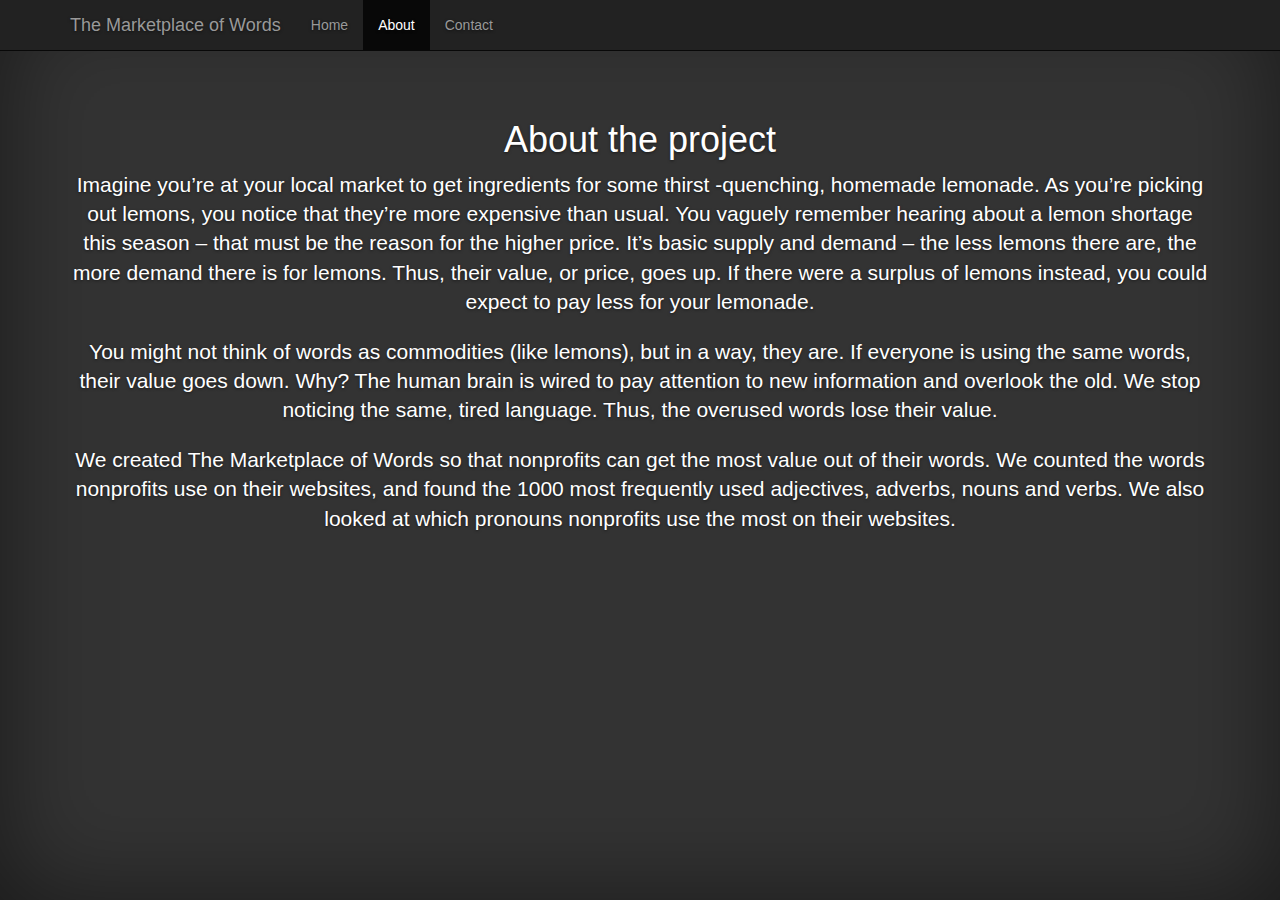
==== about-project.html @ 71e8c50f "Fix Metadata in HTML" ====
<!DOCTYPE html>
<html lang="en">

<head>
    <meta charset="utf-8">
    <meta http-equiv="X-UA-Compatible" content="IE=edge">
    <meta name="viewport" content="width=device-width, initial-scale=1.0">
    <meta name="description" content="We created The Marketplace of Words so that nonprofits can get the most value out of their words. We counted the words nonprofits use on their websites, and found the 1000 most frequently used adjectives, adverbs, nouns and verbs. We also looked at which pronouns nonprofits use the most on their websites.">
    <meta name="author" content="Tessa Srebro">
    <link rel="shortcut icon" href="../../docs-assets/ico/favicon.png">

    <title>The Marketplace of Words - About the project</title>

    <!-- Custom styles for this template -->
    <link href="assets/css/main.css" rel="stylesheet">

    <!-- HTML5 shim and Respond.js IE8 support of HTML5 elements and media queries -->
    <!--[if lt IE 9]>
      <script src="https://oss.maxcdn.com/libs/html5shiv/3.7.0/html5shiv.js"></script>
      <script src="https://oss.maxcdn.com/libs/respond.js/1.3.0/respond.min.js"></script>
    <![endif]-->
</head>

<body>

    <div class="navbar navbar-inverse navbar-fixed-top" role="navigation">
        <div class="container">
            <div class="navbar-header">
                <button type="button" class="navbar-toggle" data-toggle="collapse" data-target=".navbar-collapse">
                    <span class="sr-only">Toggle navigation</span>
                    <span class="icon-bar"></span>
                    <span class="icon-bar"></span>
                    <span class="icon-bar"></span>
                </button>
                <a class="navbar-brand" href="#">The Marketplace of Words</a>
            </div>
            <div class="collapse navbar-collapse">
                <ul class="nav navbar-nav">
                    <li><a href="index.html">Home</a>
                    </li>
                    <li class="active"><a href="about-project.html">About</a>
                    </li>
                    <li><a href="#contact">Contact</a>
                    </li>
                </ul>
            </div>
            <!--/.nav-collapse -->
        </div>
    </div>

    <div id="main">
      <div class="container">
        <h1>About the project</h1>
        <p class="lead">
          Imagine you’re at your local market to get ingredients for some thirst -quenching, homemade lemonade. As you’re picking out lemons, you notice that they’re more expensive than usual. You vaguely remember hearing about a lemon shortage this season – that must be the reason for the higher price. It’s basic supply and demand – the less lemons there are, the more demand there is for lemons. Thus, their value, or price, goes up. If there were a surplus of lemons instead, you could expect to pay less for your lemonade.
        </p>
        <p class="lead">
          You might not think of words as commodities (like lemons), but in a way, they are. If everyone is using the same words, their value goes down. Why? The human brain is wired to pay attention to new information and overlook the old. We stop noticing the same, tired language. Thus, the overused words lose their value.
        </p>
        <p class="lead">
          We created The Marketplace of Words so that nonprofits can get the most value out of their words. We counted the words nonprofits use on their websites, and found the 1000 most frequently used adjectives, adverbs, nouns and verbs. We also looked at which pronouns nonprofits use the most on their websites.
        </p>
      </div>
    </div>
    <!-- /.container -->


    <!-- Bootstrap core JavaScript
    ================================================== -->
    <!-- Placed at the end of the document so the pages load faster -->
    <script src="https://code.jquery.com/jquery-1.10.2.min.js"></script>
  <script src="//cdnjs.cloudflare.com/ajax/libs/twitter-bootstrap/3.1.1/js/bootstrap.min.js"></script>




</body>

</html>
---- assets/css/main.css ----
/* Generated by less 1.7.0 */
/*! normalize.css v3.0.0 | MIT License | git.io/normalize */
html {
  font-family: sans-serif;
  -ms-text-size-adjust: 100%;
  -webkit-text-size-adjust: 100%;
}
body {
  margin: 0;
}
article,
aside,
details,
figcaption,
figure,
footer,
header,
hgroup,
main,
nav,
section,
summary {
  display: block;
}
audio,
canvas,
progress,
video {
  display: inline-block;
  vertical-align: baseline;
}
audio:not([controls]) {
  display: none;
  height: 0;
}
[hidden],
template {
  display: none;
}
a {
  background: transparent;
}
a:active,
a:hover {
  outline: 0;
}
abbr[title] {
  border-bottom: 1px dotted;
}
b,
strong {
  font-weight: bold;
}
dfn {
  font-style: italic;
}
h1 {
  font-size: 2em;
  margin: 0.67em 0;
}
mark {
  background: #ff0;
  color: #000;
}
small {
  font-size: 80%;
}
sub,
sup {
  font-size: 75%;
  line-height: 0;
  position: relative;
  vertical-align: baseline;
}
sup {
  top: -0.5em;
}
sub {
  bottom: -0.25em;
}
img {
  border: 0;
}
svg:not(:root) {
  overflow: hidden;
}
figure {
  margin: 1em 40px;
}
hr {
  -moz-box-sizing: content-box;
  box-sizing: content-box;
  height: 0;
}
pre {
  overflow: auto;
}
code,
kbd,
pre,
samp {
  font-family: monospace, monospace;
  font-size: 1em;
}
button,
input,
optgroup,
select,
textarea {
  color: inherit;
  font: inherit;
  margin: 0;
}
button {
  overflow: visible;
}
button,
select {
  text-transform: none;
}
button,
html input[type="button"],
input[type="reset"],
input[type="submit"] {
  -webkit-appearance: button;
  cursor: pointer;
}
button[disabled],
html input[disabled] {
  cursor: default;
}
button::-moz-focus-inner,
input::-moz-focus-inner {
  border: 0;
  padding: 0;
}
input {
  line-height: normal;
}
input[type="checkbox"],
input[type="radio"] {
  box-sizing: border-box;
  padding: 0;
}
input[type="number"]::-webkit-inner-spin-button,
input[type="number"]::-webkit-outer-spin-button {
  height: auto;
}
input[type="search"] {
  -webkit-appearance: textfield;
  -moz-box-sizing: content-box;
  -webkit-box-sizing: content-box;
  box-sizing: content-box;
}
input[type="search"]::-webkit-search-cancel-button,
input[type="search"]::-webkit-search-decoration {
  -webkit-appearance: none;
}
fieldset {
  border: 1px solid #c0c0c0;
  margin: 0 2px;
  padding: 0.35em 0.625em 0.75em;
}
legend {
  border: 0;
  padding: 0;
}
textarea {
  overflow: auto;
}
optgroup {
  font-weight: bold;
}
table {
  border-collapse: collapse;
  border-spacing: 0;
}
td,
th {
  padding: 0;
}
@media print {
  * {
    text-shadow: none !important;
    color: #000 !important;
    background: transparent !important;
    box-shadow: none !important;
  }
  a,
  a:visited {
    text-decoration: underline;
  }
  a[href]:after {
    content: " (" attr(href) ")";
  }
  abbr[title]:after {
    content: " (" attr(title) ")";
  }
  a[href^="javascript:"]:after,
  a[href^="#"]:after {
    content: "";
  }
  pre,
  blockquote {
    border: 1px solid #999;
    page-break-inside: avoid;
  }
  thead {
    display: table-header-group;
  }
  tr,
  img {
    page-break-inside: avoid;
  }
  img {
    max-width: 100% !important;
  }
  p,
  h2,
  h3 {
    orphans: 3;
    widows: 3;
  }
  h2,
  h3 {
    page-break-after: avoid;
  }
  select {
    background: #fff !important;
  }
  .navbar {
    display: none;
  }
  .table td,
  .table th {
    background-color: #fff !important;
  }
  .btn > .caret,
  .dropup > .btn > .caret {
    border-top-color: #000 !important;
  }
  .label {
    border: 1px solid #000;
  }
  .table {
    border-collapse: collapse !important;
  }
  .table-bordered th,
  .table-bordered td {
    border: 1px solid #ddd !important;
  }
}
* {
  -webkit-box-sizing: border-box;
  -moz-box-sizing: border-box;
  box-sizing: border-box;
}
*:before,
*:after {
  -webkit-box-sizing: border-box;
  -moz-box-sizing: border-box;
  box-sizing: border-box;
}
html {
  font-size: 62.5%;
  -webkit-tap-highlight-color: rgba(0, 0, 0, 0);
}
body {
  font-family: "Helvetica Neue", Helvetica, Arial, sans-serif;
  font-size: 14px;
  line-height: 1.42857143;
  color: #333333;
  background-color: #ffffff;
}
input,
button,
select,
textarea {
  font-family: inherit;
  font-size: inherit;
  line-height: inherit;
}
a {
  color: #428bca;
  text-decoration: none;
}
a:hover,
a:focus {
  color: #2a6496;
  text-decoration: underline;
}
a:focus {
  outline: thin dotted;
  outline: 5px auto -webkit-focus-ring-color;
  outline-offset: -2px;
}
figure {
  margin: 0;
}
img {
  vertical-align: middle;
}
.img-responsive,
.thumbnail > img,
.thumbnail a > img,
.carousel-inner > .item > img,
.carousel-inner > .item > a > img {
  display: block;
  max-width: 100%;
  height: auto;
}
.img-rounded {
  border-radius: 6px;
}
.img-thumbnail {
  padding: 4px;
  line-height: 1.42857143;
  background-color: #ffffff;
  border: 1px solid #dddddd;
  border-radius: 4px;
  -webkit-transition: all 0.2s ease-in-out;
  transition: all 0.2s ease-in-out;
  display: inline-block;
  max-width: 100%;
  height: auto;
}
.img-circle {
  border-radius: 50%;
}
hr {
  margin-top: 20px;
  margin-bottom: 20px;
  border: 0;
  border-top: 1px solid #eeeeee;
}
.sr-only {
  position: absolute;
  width: 1px;
  height: 1px;
  margin: -1px;
  padding: 0;
  overflow: hidden;
  clip: rect(0, 0, 0, 0);
  border: 0;
}
h1,
h2,
h3,
h4,
h5,
h6,
.h1,
.h2,
.h3,
.h4,
.h5,
.h6 {
  font-family: inherit;
  font-weight: 500;
  line-height: 1.1;
  color: inherit;
}
h1 small,
h2 small,
h3 small,
h4 small,
h5 small,
h6 small,
.h1 small,
.h2 small,
.h3 small,
.h4 small,
.h5 small,
.h6 small,
h1 .small,
h2 .small,
h3 .small,
h4 .small,
h5 .small,
h6 .small,
.h1 .small,
.h2 .small,
.h3 .small,
.h4 .small,
.h5 .small,
.h6 .small {
  font-weight: normal;
  line-height: 1;
  color: #999999;
}
h1,
.h1,
h2,
.h2,
h3,
.h3 {
  margin-top: 20px;
  margin-bottom: 10px;
}
h1 small,
.h1 small,
h2 small,
.h2 small,
h3 small,
.h3 small,
h1 .small,
.h1 .small,
h2 .small,
.h2 .small,
h3 .small,
.h3 .small {
  font-size: 65%;
}
h4,
.h4,
h5,
.h5,
h6,
.h6 {
  margin-top: 10px;
  margin-bottom: 10px;
}
h4 small,
.h4 small,
h5 small,
.h5 small,
h6 small,
.h6 small,
h4 .small,
.h4 .small,
h5 .small,
.h5 .small,
h6 .small,
.h6 .small {
  font-size: 75%;
}
h1,
.h1 {
  font-size: 36px;
}
h2,
.h2 {
  font-size: 30px;
}
h3,
.h3 {
  font-size: 24px;
}
h4,
.h4 {
  font-size: 18px;
}
h5,
.h5 {
  font-size: 14px;
}
h6,
.h6 {
  font-size: 12px;
}
p {
  margin: 0 0 10px;
}
.lead {
  margin-bottom: 20px;
  font-size: 16px;
  font-weight: 200;
  line-height: 1.4;
}
@media (min-width: 768px) {
  .lead {
    font-size: 21px;
  }
}
small,
.small {
  font-size: 85%;
}
cite {
  font-style: normal;
}
.text-left {
  text-align: left;
}
.text-right {
  text-align: right;
}
.text-center {
  text-align: center;
}
.text-justify {
  text-align: justify;
}
.text-muted {
  color: #999999;
}
.text-primary {
  color: #428bca;
}
a.text-primary:hover {
  color: #3071a9;
}
.text-success {
  color: #3c763d;
}
a.text-success:hover {
  color: #2b542c;
}
.text-info {
  color: #31708f;
}
a.text-info:hover {
  color: #245269;
}
.text-warning {
  color: #8a6d3b;
}
a.text-warning:hover {
  color: #66512c;
}
.text-danger {
  color: #a94442;
}
a.text-danger:hover {
  color: #843534;
}
.bg-primary {
  color: #fff;
  background-color: #428bca;
}
a.bg-primary:hover {
  background-color: #3071a9;
}
.bg-success {
  background-color: #dff0d8;
}
a.bg-success:hover {
  background-color: #c1e2b3;
}
.bg-info {
  background-color: #d9edf7;
}
a.bg-info:hover {
  background-color: #afd9ee;
}
.bg-warning {
  background-color: #fcf8e3;
}
a.bg-warning:hover {
  background-color: #f7ecb5;
}
.bg-danger {
  background-color: #f2dede;
}
a.bg-danger:hover {
  background-color: #e4b9b9;
}
.page-header {
  padding-bottom: 9px;
  margin: 40px 0 20px;
  border-bottom: 1px solid #eeeeee;
}
ul,
ol {
  margin-top: 0;
  margin-bottom: 10px;
}
ul ul,
ol ul,
ul ol,
ol ol {
  margin-bottom: 0;
}
.list-unstyled {
  padding-left: 0;
  list-style: none;
}
.list-inline {
  padding-left: 0;
  list-style: none;
  margin-left: -5px;
}
.list-inline > li {
  display: inline-block;
  padding-left: 5px;
  padding-right: 5px;
}
dl {
  margin-top: 0;
  margin-bottom: 20px;
}
dt,
dd {
  line-height: 1.42857143;
}
dt {
  font-weight: bold;
}
dd {
  margin-left: 0;
}
@media (min-width: 768px) {
  .dl-horizontal dt {
    float: left;
    width: 160px;
    clear: left;
    text-align: right;
    overflow: hidden;
    text-overflow: ellipsis;
    white-space: nowrap;
  }
  .dl-horizontal dd {
    margin-left: 180px;
  }
}
abbr[title],
abbr[data-original-title] {
  cursor: help;
  border-bottom: 1px dotted #999999;
}
.initialism {
  font-size: 90%;
  text-transform: uppercase;
}
blockquote {
  padding: 10px 20px;
  margin: 0 0 20px;
  font-size: 17.5px;
  border-left: 5px solid #eeeeee;
}
blockquote p:last-child,
blockquote ul:last-child,
blockquote ol:last-child {
  margin-bottom: 0;
}
blockquote footer,
blockquote small,
blockquote .small {
  display: block;
  font-size: 80%;
  line-height: 1.42857143;
  color: #999999;
}
blockquote footer:before,
blockquote small:before,
blockquote .small:before {
  content: '\2014 \00A0';
}
.blockquote-reverse,
blockquote.pull-right {
  padding-right: 15px;
  padding-left: 0;
  border-right: 5px solid #eeeeee;
  border-left: 0;
  text-align: right;
}
.blockquote-reverse footer:before,
blockquote.pull-right footer:before,
.blockquote-reverse small:before,
blockquote.pull-right small:before,
.blockquote-reverse .small:before,
blockquote.pull-right .small:before {
  content: '';
}
.blockquote-reverse footer:after,
blockquote.pull-right footer:after,
.blockquote-reverse small:after,
blockquote.pull-right small:after,
.blockquote-reverse .small:after,
blockquote.pull-right .small:after {
  content: '\00A0 \2014';
}
blockquote:before,
blockquote:after {
  content: "";
}
address {
  margin-bottom: 20px;
  font-style: normal;
  line-height: 1.42857143;
}
code,
kbd,
pre,
samp {
  font-family: Menlo, Monaco, Consolas, "Courier New", monospace;
}
code {
  padding: 2px 4px;
  font-size: 90%;
  color: #c7254e;
  background-color: #f9f2f4;
  white-space: nowrap;
  border-radius: 4px;
}
kbd {
  padding: 2px 4px;
  font-size: 90%;
  color: #ffffff;
  background-color: #333333;
  border-radius: 3px;
  box-shadow: inset 0 -1px 0 rgba(0, 0, 0, 0.25);
}
pre {
  display: block;
  padding: 9.5px;
  margin: 0 0 10px;
  font-size: 13px;
  line-height: 1.42857143;
  word-break: break-all;
  word-wrap: break-word;
  color: #333333;
  background-color: #f5f5f5;
  border: 1px solid #cccccc;
  border-radius: 4px;
}
pre code {
  padding: 0;
  font-size: inherit;
  color: inherit;
  white-space: pre-wrap;
  background-color: transparent;
  border-radius: 0;
}
.pre-scrollable {
  max-height: 340px;
  overflow-y: scroll;
}
.container {
  margin-right: auto;
  margin-left: auto;
  padding-left: 15px;
  padding-right: 15px;
}
@media (min-width: 768px) {
  .container {
    width: 750px;
  }
}
@media (min-width: 992px) {
  .container {
    width: 970px;
  }
}
@media (min-width: 1200px) {
  .container {
    width: 1170px;
  }
}
.container-fluid {
  margin-right: auto;
  margin-left: auto;
  padding-left: 15px;
  padding-right: 15px;
}
.row {
  margin-left: -15px;
  margin-right: -15px;
}
.col-xs-1, .col-sm-1, .col-md-1, .col-lg-1, .col-xs-2, .col-sm-2, .col-md-2, .col-lg-2, .col-xs-3, .col-sm-3, .col-md-3, .col-lg-3, .col-xs-4, .col-sm-4, .col-md-4, .col-lg-4, .col-xs-5, .col-sm-5, .col-md-5, .col-lg-5, .col-xs-6, .col-sm-6, .col-md-6, .col-lg-6, .col-xs-7, .col-sm-7, .col-md-7, .col-lg-7, .col-xs-8, .col-sm-8, .col-md-8, .col-lg-8, .col-xs-9, .col-sm-9, .col-md-9, .col-lg-9, .col-xs-10, .col-sm-10, .col-md-10, .col-lg-10, .col-xs-11, .col-sm-11, .col-md-11, .col-lg-11, .col-xs-12, .col-sm-12, .col-md-12, .col-lg-12 {
  position: relative;
  min-height: 1px;
  padding-left: 15px;
  padding-right: 15px;
}
.col-xs-1, .col-xs-2, .col-xs-3, .col-xs-4, .col-xs-5, .col-xs-6, .col-xs-7, .col-xs-8, .col-xs-9, .col-xs-10, .col-xs-11, .col-xs-12 {
  float: left;
}
.col-xs-12 {
  width: 100%;
}
.col-xs-11 {
  width: 91.66666667%;
}
.col-xs-10 {
  width: 83.33333333%;
}
.col-xs-9 {
  width: 75%;
}
.col-xs-8 {
  width: 66.66666667%;
}
.col-xs-7 {
  width: 58.33333333%;
}
.col-xs-6 {
  width: 50%;
}
.col-xs-5 {
  width: 41.66666667%;
}
.col-xs-4 {
  width: 33.33333333%;
}
.col-xs-3 {
  width: 25%;
}
.col-xs-2 {
  width: 16.66666667%;
}
.col-xs-1 {
  width: 8.33333333%;
}
.col-xs-pull-12 {
  right: 100%;
}
.col-xs-pull-11 {
  right: 91.66666667%;
}
.col-xs-pull-10 {
  right: 83.33333333%;
}
.col-xs-pull-9 {
  right: 75%;
}
.col-xs-pull-8 {
  right: 66.66666667%;
}
.col-xs-pull-7 {
  right: 58.33333333%;
}
.col-xs-pull-6 {
  right: 50%;
}
.col-xs-pull-5 {
  right: 41.66666667%;
}
.col-xs-pull-4 {
  right: 33.33333333%;
}
.col-xs-pull-3 {
  right: 25%;
}
.col-xs-pull-2 {
  right: 16.66666667%;
}
.col-xs-pull-1 {
  right: 8.33333333%;
}
.col-xs-pull-0 {
  right: 0%;
}
.col-xs-push-12 {
  left: 100%;
}
.col-xs-push-11 {
  left: 91.66666667%;
}
.col-xs-push-10 {
  left: 83.33333333%;
}
.col-xs-push-9 {
  left: 75%;
}
.col-xs-push-8 {
  left: 66.66666667%;
}
.col-xs-push-7 {
  left: 58.33333333%;
}
.col-xs-push-6 {
  left: 50%;
}
.col-xs-push-5 {
  left: 41.66666667%;
}
.col-xs-push-4 {
  left: 33.33333333%;
}
.col-xs-push-3 {
  left: 25%;
}
.col-xs-push-2 {
  left: 16.66666667%;
}
.col-xs-push-1 {
  left: 8.33333333%;
}
.col-xs-push-0 {
  left: 0%;
}
.col-xs-offset-12 {
  margin-left: 100%;
}
.col-xs-offset-11 {
  margin-left: 91.66666667%;
}
.col-xs-offset-10 {
  margin-left: 83.33333333%;
}
.col-xs-offset-9 {
  margin-left: 75%;
}
.col-xs-offset-8 {
  margin-left: 66.66666667%;
}
.col-xs-offset-7 {
  margin-left: 58.33333333%;
}
.col-xs-offset-6 {
  margin-left: 50%;
}
.col-xs-offset-5 {
  margin-left: 41.66666667%;
}
.col-xs-offset-4 {
  margin-left: 33.33333333%;
}
.col-xs-offset-3 {
  margin-left: 25%;
}
.col-xs-offset-2 {
  margin-left: 16.66666667%;
}
.col-xs-offset-1 {
  margin-left: 8.33333333%;
}
.col-xs-offset-0 {
  margin-left: 0%;
}
@media (min-width: 768px) {
  .col-sm-1, .col-sm-2, .col-sm-3, .col-sm-4, .col-sm-5, .col-sm-6, .col-sm-7, .col-sm-8, .col-sm-9, .col-sm-10, .col-sm-11, .col-sm-12 {
    float: left;
  }
  .col-sm-12 {
    width: 100%;
  }
  .col-sm-11 {
    width: 91.66666667%;
  }
  .col-sm-10 {
    width: 83.33333333%;
  }
  .col-sm-9 {
    width: 75%;
  }
  .col-sm-8 {
    width: 66.66666667%;
  }
  .col-sm-7 {
    width: 58.33333333%;
  }
  .col-sm-6 {
    width: 50%;
  }
  .col-sm-5 {
    width: 41.66666667%;
  }
  .col-sm-4 {
    width: 33.33333333%;
  }
  .col-sm-3 {
    width: 25%;
  }
  .col-sm-2 {
    width: 16.66666667%;
  }
  .col-sm-1 {
    width: 8.33333333%;
  }
  .col-sm-pull-12 {
    right: 100%;
  }
  .col-sm-pull-11 {
    right: 91.66666667%;
  }
  .col-sm-pull-10 {
    right: 83.33333333%;
  }
  .col-sm-pull-9 {
    right: 75%;
  }
  .col-sm-pull-8 {
    right: 66.66666667%;
  }
  .col-sm-pull-7 {
    right: 58.33333333%;
  }
  .col-sm-pull-6 {
    right: 50%;
  }
  .col-sm-pull-5 {
    right: 41.66666667%;
  }
  .col-sm-pull-4 {
    right: 33.33333333%;
  }
  .col-sm-pull-3 {
    right: 25%;
  }
  .col-sm-pull-2 {
    right: 16.66666667%;
  }
  .col-sm-pull-1 {
    right: 8.33333333%;
  }
  .col-sm-pull-0 {
    right: 0%;
  }
  .col-sm-push-12 {
    left: 100%;
  }
  .col-sm-push-11 {
    left: 91.66666667%;
  }
  .col-sm-push-10 {
    left: 83.33333333%;
  }
  .col-sm-push-9 {
    left: 75%;
  }
  .col-sm-push-8 {
    left: 66.66666667%;
  }
  .col-sm-push-7 {
    left: 58.33333333%;
  }
  .col-sm-push-6 {
    left: 50%;
  }
  .col-sm-push-5 {
    left: 41.66666667%;
  }
  .col-sm-push-4 {
    left: 33.33333333%;
  }
  .col-sm-push-3 {
    left: 25%;
  }
  .col-sm-push-2 {
    left: 16.66666667%;
  }
  .col-sm-push-1 {
    left: 8.33333333%;
  }
  .col-sm-push-0 {
    left: 0%;
  }
  .col-sm-offset-12 {
    margin-left: 100%;
  }
  .col-sm-offset-11 {
    margin-left: 91.66666667%;
  }
  .col-sm-offset-10 {
    margin-left: 83.33333333%;
  }
  .col-sm-offset-9 {
    margin-left: 75%;
  }
  .col-sm-offset-8 {
    margin-left: 66.66666667%;
  }
  .col-sm-offset-7 {
    margin-left: 58.33333333%;
  }
  .col-sm-offset-6 {
    margin-left: 50%;
  }
  .col-sm-offset-5 {
    margin-left: 41.66666667%;
  }
  .col-sm-offset-4 {
    margin-left: 33.33333333%;
  }
  .col-sm-offset-3 {
    margin-left: 25%;
  }
  .col-sm-offset-2 {
    margin-left: 16.66666667%;
  }
  .col-sm-offset-1 {
    margin-left: 8.33333333%;
  }
  .col-sm-offset-0 {
    margin-left: 0%;
  }
}
@media (min-width: 992px) {
  .col-md-1, .col-md-2, .col-md-3, .col-md-4, .col-md-5, .col-md-6, .col-md-7, .col-md-8, .col-md-9, .col-md-10, .col-md-11, .col-md-12 {
    float: left;
  }
  .col-md-12 {
    width: 100%;
  }
  .col-md-11 {
    width: 91.66666667%;
  }
  .col-md-10 {
    width: 83.33333333%;
  }
  .col-md-9 {
    width: 75%;
  }
  .col-md-8 {
    width: 66.66666667%;
  }
  .col-md-7 {
    width: 58.33333333%;
  }
  .col-md-6 {
    width: 50%;
  }
  .col-md-5 {
    width: 41.66666667%;
  }
  .col-md-4 {
    width: 33.33333333%;
  }
  .col-md-3 {
    width: 25%;
  }
  .col-md-2 {
    width: 16.66666667%;
  }
  .col-md-1 {
    width: 8.33333333%;
  }
  .col-md-pull-12 {
    right: 100%;
  }
  .col-md-pull-11 {
    right: 91.66666667%;
  }
  .col-md-pull-10 {
    right: 83.33333333%;
  }
  .col-md-pull-9 {
    right: 75%;
  }
  .col-md-pull-8 {
    right: 66.66666667%;
  }
  .col-md-pull-7 {
    right: 58.33333333%;
  }
  .col-md-pull-6 {
    right: 50%;
  }
  .col-md-pull-5 {
    right: 41.66666667%;
  }
  .col-md-pull-4 {
    right: 33.33333333%;
  }
  .col-md-pull-3 {
    right: 25%;
  }
  .col-md-pull-2 {
    right: 16.66666667%;
  }
  .col-md-pull-1 {
    right: 8.33333333%;
  }
  .col-md-pull-0 {
    right: 0%;
  }
  .col-md-push-12 {
    left: 100%;
  }
  .col-md-push-11 {
    left: 91.66666667%;
  }
  .col-md-push-10 {
    left: 83.33333333%;
  }
  .col-md-push-9 {
    left: 75%;
  }
  .col-md-push-8 {
    left: 66.66666667%;
  }
  .col-md-push-7 {
    left: 58.33333333%;
  }
  .col-md-push-6 {
    left: 50%;
  }
  .col-md-push-5 {
    left: 41.66666667%;
  }
  .col-md-push-4 {
    left: 33.33333333%;
  }
  .col-md-push-3 {
    left: 25%;
  }
  .col-md-push-2 {
    left: 16.66666667%;
  }
  .col-md-push-1 {
    left: 8.33333333%;
  }
  .col-md-push-0 {
    left: 0%;
  }
  .col-md-offset-12 {
    margin-left: 100%;
  }
  .col-md-offset-11 {
    margin-left: 91.66666667%;
  }
  .col-md-offset-10 {
    margin-left: 83.33333333%;
  }
  .col-md-offset-9 {
    margin-left: 75%;
  }
  .col-md-offset-8 {
    margin-left: 66.66666667%;
  }
  .col-md-offset-7 {
    margin-left: 58.33333333%;
  }
  .col-md-offset-6 {
    margin-left: 50%;
  }
  .col-md-offset-5 {
    margin-left: 41.66666667%;
  }
  .col-md-offset-4 {
    margin-left: 33.33333333%;
  }
  .col-md-offset-3 {
    margin-left: 25%;
  }
  .col-md-offset-2 {
    margin-left: 16.66666667%;
  }
  .col-md-offset-1 {
    margin-left: 8.33333333%;
  }
  .col-md-offset-0 {
    margin-left: 0%;
  }
}
@media (min-width: 1200px) {
  .col-lg-1, .col-lg-2, .col-lg-3, .col-lg-4, .col-lg-5, .col-lg-6, .col-lg-7, .col-lg-8, .col-lg-9, .col-lg-10, .col-lg-11, .col-lg-12 {
    float: left;
  }
  .col-lg-12 {
    width: 100%;
  }
  .col-lg-11 {
    width: 91.66666667%;
  }
  .col-lg-10 {
    width: 83.33333333%;
  }
  .col-lg-9 {
    width: 75%;
  }
  .col-lg-8 {
    width: 66.66666667%;
  }
  .col-lg-7 {
    width: 58.33333333%;
  }
  .col-lg-6 {
    width: 50%;
  }
  .col-lg-5 {
    width: 41.66666667%;
  }
  .col-lg-4 {
    width: 33.33333333%;
  }
  .col-lg-3 {
    width: 25%;
  }
  .col-lg-2 {
    width: 16.66666667%;
  }
  .col-lg-1 {
    width: 8.33333333%;
  }
  .col-lg-pull-12 {
    right: 100%;
  }
  .col-lg-pull-11 {
    right: 91.66666667%;
  }
  .col-lg-pull-10 {
    right: 83.33333333%;
  }
  .col-lg-pull-9 {
    right: 75%;
  }
  .col-lg-pull-8 {
    right: 66.66666667%;
  }
  .col-lg-pull-7 {
    right: 58.33333333%;
  }
  .col-lg-pull-6 {
    right: 50%;
  }
  .col-lg-pull-5 {
    right: 41.66666667%;
  }
  .col-lg-pull-4 {
    right: 33.33333333%;
  }
  .col-lg-pull-3 {
    right: 25%;
  }
  .col-lg-pull-2 {
    right: 16.66666667%;
  }
  .col-lg-pull-1 {
    right: 8.33333333%;
  }
  .col-lg-pull-0 {
    right: 0%;
  }
  .col-lg-push-12 {
    left: 100%;
  }
  .col-lg-push-11 {
    left: 91.66666667%;
  }
  .col-lg-push-10 {
    left: 83.33333333%;
  }
  .col-lg-push-9 {
    left: 75%;
  }
  .col-lg-push-8 {
    left: 66.66666667%;
  }
  .col-lg-push-7 {
    left: 58.33333333%;
  }
  .col-lg-push-6 {
    left: 50%;
  }
  .col-lg-push-5 {
    left: 41.66666667%;
  }
  .col-lg-push-4 {
    left: 33.33333333%;
  }
  .col-lg-push-3 {
    left: 25%;
  }
  .col-lg-push-2 {
    left: 16.66666667%;
  }
  .col-lg-push-1 {
    left: 8.33333333%;
  }
  .col-lg-push-0 {
    left: 0%;
  }
  .col-lg-offset-12 {
    margin-left: 100%;
  }
  .col-lg-offset-11 {
    margin-left: 91.66666667%;
  }
  .col-lg-offset-10 {
    margin-left: 83.33333333%;
  }
  .col-lg-offset-9 {
    margin-left: 75%;
  }
  .col-lg-offset-8 {
    margin-left: 66.66666667%;
  }
  .col-lg-offset-7 {
    margin-left: 58.33333333%;
  }
  .col-lg-offset-6 {
    margin-left: 50%;
  }
  .col-lg-offset-5 {
    margin-left: 41.66666667%;
  }
  .col-lg-offset-4 {
    margin-left: 33.33333333%;
  }
  .col-lg-offset-3 {
    margin-left: 25%;
  }
  .col-lg-offset-2 {
    margin-left: 16.66666667%;
  }
  .col-lg-offset-1 {
    margin-left: 8.33333333%;
  }
  .col-lg-offset-0 {
    margin-left: 0%;
  }
}
table {
  max-width: 100%;
  background-color: transparent;
}
th {
  text-align: left;
}
.table {
  width: 100%;
  margin-bottom: 20px;
}
.table > thead > tr > th,
.table > tbody > tr > th,
.table > tfoot > tr > th,
.table > thead > tr > td,
.table > tbody > tr > td,
.table > tfoot > tr > td {
  padding: 8px;
  line-height: 1.42857143;
  vertical-align: top;
  border-top: 1px solid #dddddd;
}
.table > thead > tr > th {
  vertical-align: bottom;
  border-bottom: 2px solid #dddddd;
}
.table > caption + thead > tr:first-child > th,
.table > colgroup + thead > tr:first-child > th,
.table > thead:first-child > tr:first-child > th,
.table > caption + thead > tr:first-child > td,
.table > colgroup + thead > tr:first-child > td,
.table > thead:first-child > tr:first-child > td {
  border-top: 0;
}
.table > tbody + tbody {
  border-top: 2px solid #dddddd;
}
.table .table {
  background-color: #ffffff;
}
.table-condensed > thead > tr > th,
.table-condensed > tbody > tr > th,
.table-condensed > tfoot > tr > th,
.table-condensed > thead > tr > td,
.table-condensed > tbody > tr > td,
.table-condensed > tfoot > tr > td {
  padding: 5px;
}
.table-bordered {
  border: 1px solid #dddddd;
}
.table-bordered > thead > tr > th,
.table-bordered > tbody > tr > th,
.table-bordered > tfoot > tr > th,
.table-bordered > thead > tr > td,
.table-bordered > tbody > tr > td,
.table-bordered > tfoot > tr > td {
  border: 1px solid #dddddd;
}
.table-bordered > thead > tr > th,
.table-bordered > thead > tr > td {
  border-bottom-width: 2px;
}
.table-striped > tbody > tr:nth-child(odd) > td,
.table-striped > tbody > tr:nth-child(odd) > th {
  background-color: #f9f9f9;
}
.table-hover > tbody > tr:hover > td,
.table-hover > tbody > tr:hover > th {
  background-color: #f5f5f5;
}
table col[class*="col-"] {
  position: static;
  float: none;
  display: table-column;
}
table td[class*="col-"],
table th[class*="col-"] {
  position: static;
  float: none;
  display: table-cell;
}
.table > thead > tr > td.active,
.table > tbody > tr > td.active,
.table > tfoot > tr > td.active,
.table > thead > tr > th.active,
.table > tbody > tr > th.active,
.table > tfoot > tr > th.active,
.table > thead > tr.active > td,
.table > tbody > tr.active > td,
.table > tfoot > tr.active > td,
.table > thead > tr.active > th,
.table > tbody > tr.active > th,
.table > tfoot > tr.active > th {
  background-color: #f5f5f5;
}
.table-hover > tbody > tr > td.active:hover,
.table-hover > tbody > tr > th.active:hover,
.table-hover > tbody > tr.active:hover > td,
.table-hover > tbody > tr.active:hover > th {
  background-color: #e8e8e8;
}
.table > thead > tr > td.success,
.table > tbody > tr > td.success,
.table > tfoot > tr > td.success,
.table > thead > tr > th.success,
.table > tbody > tr > th.success,
.table > tfoot > tr > th.success,
.table > thead > tr.success > td,
.table > tbody > tr.success > td,
.table > tfoot > tr.success > td,
.table > thead > tr.success > th,
.table > tbody > tr.success > th,
.table > tfoot > tr.success > th {
  background-color: #dff0d8;
}
.table-hover > tbody > tr > td.success:hover,
.table-hover > tbody > tr > th.success:hover,
.table-hover > tbody > tr.success:hover > td,
.table-hover > tbody > tr.success:hover > th {
  background-color: #d0e9c6;
}
.table > thead > tr > td.info,
.table > tbody > tr > td.info,
.table > tfoot > tr > td.info,
.table > thead > tr > th.info,
.table > tbody > tr > th.info,
.table > tfoot > tr > th.info,
.table > thead > tr.info > td,
.table > tbody > tr.info > td,
.table > tfoot > tr.info > td,
.table > thead > tr.info > th,
.table > tbody > tr.info > th,
.table > tfoot > tr.info > th {
  background-color: #d9edf7;
}
.table-hover > tbody > tr > td.info:hover,
.table-hover > tbody > tr > th.info:hover,
.table-hover > tbody > tr.info:hover > td,
.table-hover > tbody > tr.info:hover > th {
  background-color: #c4e3f3;
}
.table > thead > tr > td.warning,
.table > tbody > tr > td.warning,
.table > tfoot > tr > td.warning,
.table > thead > tr > th.warning,
.table > tbody > tr > th.warning,
.table > tfoot > tr > th.warning,
.table > thead > tr.warning > td,
.table > tbody > tr.warning > td,
.table > tfoot > tr.warning > td,
.table > thead > tr.warning > th,
.table > tbody > tr.warning > th,
.table > tfoot > tr.warning > th {
  background-color: #fcf8e3;
}
.table-hover > tbody > tr > td.warning:hover,
.table-hover > tbody > tr > th.warning:hover,
.table-hover > tbody > tr.warning:hover > td,
.table-hover > tbody > tr.warning:hover > th {
  background-color: #faf2cc;
}
.table > thead > tr > td.danger,
.table > tbody > tr > td.danger,
.table > tfoot > tr > td.danger,
.table > thead > tr > th.danger,
.table > tbody > tr > th.danger,
.table > tfoot > tr > th.danger,
.table > thead > tr.danger > td,
.table > tbody > tr.danger > td,
.table > tfoot > tr.danger > td,
.table > thead > tr.danger > th,
.table > tbody > tr.danger > th,
.table > tfoot > tr.danger > th {
  background-color: #f2dede;
}
.table-hover > tbody > tr > td.danger:hover,
.table-hover > tbody > tr > th.danger:hover,
.table-hover > tbody > tr.danger:hover > td,
.table-hover > tbody > tr.danger:hover > th {
  background-color: #ebcccc;
}
@media (max-width: 767px) {
  .table-responsive {
    width: 100%;
    margin-bottom: 15px;
    overflow-y: hidden;
    overflow-x: scroll;
    -ms-overflow-style: -ms-autohiding-scrollbar;
    border: 1px solid #dddddd;
    -webkit-overflow-scrolling: touch;
  }
  .table-responsive > .table {
    margin-bottom: 0;
  }
  .table-responsive > .table > thead > tr > th,
  .table-responsive > .table > tbody > tr > th,
  .table-responsive > .table > tfoot > tr > th,
  .table-responsive > .table > thead > tr > td,
  .table-responsive > .table > tbody > tr > td,
  .table-responsive > .table > tfoot > tr > td {
    white-space: nowrap;
  }
  .table-responsive > .table-bordered {
    border: 0;
  }
  .table-responsive > .table-bordered > thead > tr > th:first-child,
  .table-responsive > .table-bordered > tbody > tr > th:first-child,
  .table-responsive > .table-bordered > tfoot > tr > th:first-child,
  .table-responsive > .table-bordered > thead > tr > td:first-child,
  .table-responsive > .table-bordered > tbody > tr > td:first-child,
  .table-responsive > .table-bordered > tfoot > tr > td:first-child {
    border-left: 0;
  }
  .table-responsive > .table-bordered > thead > tr > th:last-child,
  .table-responsive > .table-bordered > tbody > tr > th:last-child,
  .table-responsive > .table-bordered > tfoot > tr > th:last-child,
  .table-responsive > .table-bordered > thead > tr > td:last-child,
  .table-responsive > .table-bordered > tbody > tr > td:last-child,
  .table-responsive > .table-bordered > tfoot > tr > td:last-child {
    border-right: 0;
  }
  .table-responsive > .table-bordered > tbody > tr:last-child > th,
  .table-responsive > .table-bordered > tfoot > tr:last-child > th,
  .table-responsive > .table-bordered > tbody > tr:last-child > td,
  .table-responsive > .table-bordered > tfoot > tr:last-child > td {
    border-bottom: 0;
  }
}
fieldset {
  padding: 0;
  margin: 0;
  border: 0;
  min-width: 0;
}
legend {
  display: block;
  width: 100%;
  padding: 0;
  margin-bottom: 20px;
  font-size: 21px;
  line-height: inherit;
  color: #333333;
  border: 0;
  border-bottom: 1px solid #e5e5e5;
}
label {
  display: inline-block;
  margin-bottom: 5px;
  font-weight: bold;
}
input[type="search"] {
  -webkit-box-sizing: border-box;
  -moz-box-sizing: border-box;
  box-sizing: border-box;
}
input[type="radio"],
input[type="checkbox"] {
  margin: 4px 0 0;
  margin-top: 1px \9;
  /* IE8-9 */
  line-height: normal;
}
input[type="file"] {
  display: block;
}
input[type="range"] {
  display: block;
  width: 100%;
}
select[multiple],
select[size] {
  height: auto;
}
input[type="file"]:focus,
input[type="radio"]:focus,
input[type="checkbox"]:focus {
  outline: thin dotted;
  outline: 5px auto -webkit-focus-ring-color;
  outline-offset: -2px;
}
output {
  display: block;
  padding-top: 7px;
  font-size: 14px;
  line-height: 1.42857143;
  color: #555555;
}
.form-control {
  display: block;
  width: 100%;
  height: 34px;
  padding: 6px 12px;
  font-size: 14px;
  line-height: 1.42857143;
  color: #555555;
  background-color: #ffffff;
  background-image: none;
  border: 1px solid #cccccc;
  border-radius: 4px;
  -webkit-box-shadow: inset 0 1px 1px rgba(0, 0, 0, 0.075);
  box-shadow: inset 0 1px 1px rgba(0, 0, 0, 0.075);
  -webkit-transition: border-color ease-in-out .15s, box-shadow ease-in-out .15s;
  transition: border-color ease-in-out .15s, box-shadow ease-in-out .15s;
}
.form-control:focus {
  border-color: #66afe9;
  outline: 0;
  -webkit-box-shadow: inset 0 1px 1px rgba(0,0,0,.075), 0 0 8px rgba(102, 175, 233, 0.6);
  box-shadow: inset 0 1px 1px rgba(0,0,0,.075), 0 0 8px rgba(102, 175, 233, 0.6);
}
.form-control::-moz-placeholder {
  color: #999999;
  opacity: 1;
}
.form-control:-ms-input-placeholder {
  color: #999999;
}
.form-control::-webkit-input-placeholder {
  color: #999999;
}
.form-control[disabled],
.form-control[readonly],
fieldset[disabled] .form-control {
  cursor: not-allowed;
  background-color: #eeeeee;
  opacity: 1;
}
textarea.form-control {
  height: auto;
}
input[type="search"] {
  -webkit-appearance: none;
}
input[type="date"] {
  line-height: 34px;
}
.form-group {
  margin-bottom: 15px;
}
.radio,
.checkbox {
  display: block;
  min-height: 20px;
  margin-top: 10px;
  margin-bottom: 10px;
  padding-left: 20px;
}
.radio label,
.checkbox label {
  display: inline;
  font-weight: normal;
  cursor: pointer;
}
.radio input[type="radio"],
.radio-inline input[type="radio"],
.checkbox input[type="checkbox"],
.checkbox-inline input[type="checkbox"] {
  float: left;
  margin-left: -20px;
}
.radio + .radio,
.checkbox + .checkbox {
  margin-top: -5px;
}
.radio-inline,
.checkbox-inline {
  display: inline-block;
  padding-left: 20px;
  margin-bottom: 0;
  vertical-align: middle;
  font-weight: normal;
  cursor: pointer;
}
.radio-inline + .radio-inline,
.checkbox-inline + .checkbox-inline {
  margin-top: 0;
  margin-left: 10px;
}
input[type="radio"][disabled],
input[type="checkbox"][disabled],
.radio[disabled],
.radio-inline[disabled],
.checkbox[disabled],
.checkbox-inline[disabled],
fieldset[disabled] input[type="radio"],
fieldset[disabled] input[type="checkbox"],
fieldset[disabled] .radio,
fieldset[disabled] .radio-inline,
fieldset[disabled] .checkbox,
fieldset[disabled] .checkbox-inline {
  cursor: not-allowed;
}
.input-sm {
  height: 30px;
  padding: 5px 10px;
  font-size: 12px;
  line-height: 1.5;
  border-radius: 3px;
}
select.input-sm {
  height: 30px;
  line-height: 30px;
}
textarea.input-sm,
select[multiple].input-sm {
  height: auto;
}
.input-lg {
  height: 46px;
  padding: 10px 16px;
  font-size: 18px;
  line-height: 1.33;
  border-radius: 6px;
}
select.input-lg {
  height: 46px;
  line-height: 46px;
}
textarea.input-lg,
select[multiple].input-lg {
  height: auto;
}
.has-feedback {
  position: relative;
}
.has-feedback .form-control {
  padding-right: 42.5px;
}
.has-feedback .form-control-feedback {
  position: absolute;
  top: 25px;
  right: 0;
  display: block;
  width: 34px;
  height: 34px;
  line-height: 34px;
  text-align: center;
}
.has-success .help-block,
.has-success .control-label,
.has-success .radio,
.has-success .checkbox,
.has-success .radio-inline,
.has-success .checkbox-inline {
  color: #3c763d;
}
.has-success .form-control {
  border-color: #3c763d;
  -webkit-box-shadow: inset 0 1px 1px rgba(0, 0, 0, 0.075);
  box-shadow: inset 0 1px 1px rgba(0, 0, 0, 0.075);
}
.has-success .form-control:focus {
  border-color: #2b542c;
  -webkit-box-shadow: inset 0 1px 1px rgba(0, 0, 0, 0.075), 0 0 6px #67b168;
  box-shadow: inset 0 1px 1px rgba(0, 0, 0, 0.075), 0 0 6px #67b168;
}
.has-success .input-group-addon {
  color: #3c763d;
  border-color: #3c763d;
  background-color: #dff0d8;
}
.has-success .form-control-feedback {
  color: #3c763d;
}
.has-warning .help-block,
.has-warning .control-label,
.has-warning .radio,
.has-warning .checkbox,
.has-warning .radio-inline,
.has-warning .checkbox-inline {
  color: #8a6d3b;
}
.has-warning .form-control {
  border-color: #8a6d3b;
  -webkit-box-shadow: inset 0 1px 1px rgba(0, 0, 0, 0.075);
  box-shadow: inset 0 1px 1px rgba(0, 0, 0, 0.075);
}
.has-warning .form-control:focus {
  border-color: #66512c;
  -webkit-box-shadow: inset 0 1px 1px rgba(0, 0, 0, 0.075), 0 0 6px #c0a16b;
  box-shadow: inset 0 1px 1px rgba(0, 0, 0, 0.075), 0 0 6px #c0a16b;
}
.has-warning .input-group-addon {
  color: #8a6d3b;
  border-color: #8a6d3b;
  background-color: #fcf8e3;
}
.has-warning .form-control-feedback {
  color: #8a6d3b;
}
.has-error .help-block,
.has-error .control-label,
.has-error .radio,
.has-error .checkbox,
.has-error .radio-inline,
.has-error .checkbox-inline {
  color: #a94442;
}
.has-error .form-control {
  border-color: #a94442;
  -webkit-box-shadow: inset 0 1px 1px rgba(0, 0, 0, 0.075);
  box-shadow: inset 0 1px 1px rgba(0, 0, 0, 0.075);
}
.has-error .form-control:focus {
  border-color: #843534;
  -webkit-box-shadow: inset 0 1px 1px rgba(0, 0, 0, 0.075), 0 0 6px #ce8483;
  box-shadow: inset 0 1px 1px rgba(0, 0, 0, 0.075), 0 0 6px #ce8483;
}
.has-error .input-group-addon {
  color: #a94442;
  border-color: #a94442;
  background-color: #f2dede;
}
.has-error .form-control-feedback {
  color: #a94442;
}
.form-control-static {
  margin-bottom: 0;
}
.help-block {
  display: block;
  margin-top: 5px;
  margin-bottom: 10px;
  color: #737373;
}
@media (min-width: 768px) {
  .form-inline .form-group {
    display: inline-block;
    margin-bottom: 0;
    vertical-align: middle;
  }
  .form-inline .form-control {
    display: inline-block;
    width: auto;
    vertical-align: middle;
  }
  .form-inline .input-group > .form-control {
    width: 100%;
  }
  .form-inline .control-label {
    margin-bottom: 0;
    vertical-align: middle;
  }
  .form-inline .radio,
  .form-inline .checkbox {
    display: inline-block;
    margin-top: 0;
    margin-bottom: 0;
    padding-left: 0;
    vertical-align: middle;
  }
  .form-inline .radio input[type="radio"],
  .form-inline .checkbox input[type="checkbox"] {
    float: none;
    margin-left: 0;
  }
  .form-inline .has-feedback .form-control-feedback {
    top: 0;
  }
}
.form-horizontal .control-label,
.form-horizontal .radio,
.form-horizontal .checkbox,
.form-horizontal .radio-inline,
.form-horizontal .checkbox-inline {
  margin-top: 0;
  margin-bottom: 0;
  padding-top: 7px;
}
.form-horizontal .radio,
.form-horizontal .checkbox {
  min-height: 27px;
}
.form-horizontal .form-group {
  margin-left: -15px;
  margin-right: -15px;
}
.form-horizontal .form-control-static {
  padding-top: 7px;
}
@media (min-width: 768px) {
  .form-horizontal .control-label {
    text-align: right;
  }
}
.form-horizontal .has-feedback .form-control-feedback {
  top: 0;
  right: 15px;
}
.btn {
  display: inline-block;
  margin-bottom: 0;
  font-weight: normal;
  text-align: center;
  vertical-align: middle;
  cursor: pointer;
  background-image: none;
  border: 1px solid transparent;
  white-space: nowrap;
  padding: 6px 12px;
  font-size: 14px;
  line-height: 1.42857143;
  border-radius: 4px;
  -webkit-user-select: none;
  -moz-user-select: none;
  -ms-user-select: none;
  user-select: none;
}
.btn:focus,
.btn:active:focus,
.btn.active:focus {
  outline: thin dotted;
  outline: 5px auto -webkit-focus-ring-color;
  outline-offset: -2px;
}
.btn:hover,
.btn:focus {
  color: #333333;
  text-decoration: none;
}
.btn:active,
.btn.active {
  outline: 0;
  background-image: none;
  -webkit-box-shadow: inset 0 3px 5px rgba(0, 0, 0, 0.125);
  box-shadow: inset 0 3px 5px rgba(0, 0, 0, 0.125);
}
.btn.disabled,
.btn[disabled],
fieldset[disabled] .btn {
  cursor: not-allowed;
  pointer-events: none;
  opacity: 0.65;
  filter: alpha(opacity=65);
  -webkit-box-shadow: none;
  box-shadow: none;
}
.btn-default {
  color: #333333;
  background-color: #ffffff;
  border-color: #cccccc;
}
.btn-default:hover,
.btn-default:focus,
.btn-default:active,
.btn-default.active,
.open .dropdown-toggle.btn-default {
  color: #333333;
  background-color: #ebebeb;
  border-color: #adadad;
}
.btn-default:active,
.btn-default.active,
.open .dropdown-toggle.btn-default {
  background-image: none;
}
.btn-default.disabled,
.btn-default[disabled],
fieldset[disabled] .btn-default,
.btn-default.disabled:hover,
.btn-default[disabled]:hover,
fieldset[disabled] .btn-default:hover,
.btn-default.disabled:focus,
.btn-default[disabled]:focus,
fieldset[disabled] .btn-default:focus,
.btn-default.disabled:active,
.btn-default[disabled]:active,
fieldset[disabled] .btn-default:active,
.btn-default.disabled.active,
.btn-default[disabled].active,
fieldset[disabled] .btn-default.active {
  background-color: #ffffff;
  border-color: #cccccc;
}
.btn-default .badge {
  color: #ffffff;
  background-color: #333333;
}
.btn-primary {
  color: #ffffff;
  background-color: #428bca;
  border-color: #357ebd;
}
.btn-primary:hover,
.btn-primary:focus,
.btn-primary:active,
.btn-primary.active,
.open .dropdown-toggle.btn-primary {
  color: #ffffff;
  background-color: #3276b1;
  border-color: #285e8e;
}
.btn-primary:active,
.btn-primary.active,
.open .dropdown-toggle.btn-primary {
  background-image: none;
}
.btn-primary.disabled,
.btn-primary[disabled],
fieldset[disabled] .btn-primary,
.btn-primary.disabled:hover,
.btn-primary[disabled]:hover,
fieldset[disabled] .btn-primary:hover,
.btn-primary.disabled:focus,
.btn-primary[disabled]:focus,
fieldset[disabled] .btn-primary:focus,
.btn-primary.disabled:active,
.btn-primary[disabled]:active,
fieldset[disabled] .btn-primary:active,
.btn-primary.disabled.active,
.btn-primary[disabled].active,
fieldset[disabled] .btn-primary.active {
  background-color: #428bca;
  border-color: #357ebd;
}
.btn-primary .badge {
  color: #428bca;
  background-color: #ffffff;
}
.btn-success {
  color: #ffffff;
  background-color: #5cb85c;
  border-color: #4cae4c;
}
.btn-success:hover,
.btn-success:focus,
.btn-success:active,
.btn-success.active,
.open .dropdown-toggle.btn-success {
  color: #ffffff;
  background-color: #47a447;
  border-color: #398439;
}
.btn-success:active,
.btn-success.active,
.open .dropdown-toggle.btn-success {
  background-image: none;
}
.btn-success.disabled,
.btn-success[disabled],
fieldset[disabled] .btn-success,
.btn-success.disabled:hover,
.btn-success[disabled]:hover,
fieldset[disabled] .btn-success:hover,
.btn-success.disabled:focus,
.btn-success[disabled]:focus,
fieldset[disabled] .btn-success:focus,
.btn-success.disabled:active,
.btn-success[disabled]:active,
fieldset[disabled] .btn-success:active,
.btn-success.disabled.active,
.btn-success[disabled].active,
fieldset[disabled] .btn-success.active {
  background-color: #5cb85c;
  border-color: #4cae4c;
}
.btn-success .badge {
  color: #5cb85c;
  background-color: #ffffff;
}
.btn-info {
  color: #ffffff;
  background-color: #5bc0de;
  border-color: #46b8da;
}
.btn-info:hover,
.btn-info:focus,
.btn-info:active,
.btn-info.active,
.open .dropdown-toggle.btn-info {
  color: #ffffff;
  background-color: #39b3d7;
  border-color: #269abc;
}
.btn-info:active,
.btn-info.active,
.open .dropdown-toggle.btn-info {
  background-image: none;
}
.btn-info.disabled,
.btn-info[disabled],
fieldset[disabled] .btn-info,
.btn-info.disabled:hover,
.btn-info[disabled]:hover,
fieldset[disabled] .btn-info:hover,
.btn-info.disabled:focus,
.btn-info[disabled]:focus,
fieldset[disabled] .btn-info:focus,
.btn-info.disabled:active,
.btn-info[disabled]:active,
fieldset[disabled] .btn-info:active,
.btn-info.disabled.active,
.btn-info[disabled].active,
fieldset[disabled] .btn-info.active {
  background-color: #5bc0de;
  border-color: #46b8da;
}
.btn-info .badge {
  color: #5bc0de;
  background-color: #ffffff;
}
.btn-warning {
  color: #ffffff;
  background-color: #f0ad4e;
  border-color: #eea236;
}
.btn-warning:hover,
.btn-warning:focus,
.btn-warning:active,
.btn-warning.active,
.open .dropdown-toggle.btn-warning {
  color: #ffffff;
  background-color: #ed9c28;
  border-color: #d58512;
}
.btn-warning:active,
.btn-warning.active,
.open .dropdown-toggle.btn-warning {
  background-image: none;
}
.btn-warning.disabled,
.btn-warning[disabled],
fieldset[disabled] .btn-warning,
.btn-warning.disabled:hover,
.btn-warning[disabled]:hover,
fieldset[disabled] .btn-warning:hover,
.btn-warning.disabled:focus,
.btn-warning[disabled]:focus,
fieldset[disabled] .btn-warning:focus,
.btn-warning.disabled:active,
.btn-warning[disabled]:active,
fieldset[disabled] .btn-warning:active,
.btn-warning.disabled.active,
.btn-warning[disabled].active,
fieldset[disabled] .btn-warning.active {
  background-color: #f0ad4e;
  border-color: #eea236;
}
.btn-warning .badge {
  color: #f0ad4e;
  background-color: #ffffff;
}
.btn-danger {
  color: #ffffff;
  background-color: #d9534f;
  border-color: #d43f3a;
}
.btn-danger:hover,
.btn-danger:focus,
.btn-danger:active,
.btn-danger.active,
.open .dropdown-toggle.btn-danger {
  color: #ffffff;
  background-color: #d2322d;
  border-color: #ac2925;
}
.btn-danger:active,
.btn-danger.active,
.open .dropdown-toggle.btn-danger {
  background-image: none;
}
.btn-danger.disabled,
.btn-danger[disabled],
fieldset[disabled] .btn-danger,
.btn-danger.disabled:hover,
.btn-danger[disabled]:hover,
fieldset[disabled] .btn-danger:hover,
.btn-danger.disabled:focus,
.btn-danger[disabled]:focus,
fieldset[disabled] .btn-danger:focus,
.btn-danger.disabled:active,
.btn-danger[disabled]:active,
fieldset[disabled] .btn-danger:active,
.btn-danger.disabled.active,
.btn-danger[disabled].active,
fieldset[disabled] .btn-danger.active {
  background-color: #d9534f;
  border-color: #d43f3a;
}
.btn-danger .badge {
  color: #d9534f;
  background-color: #ffffff;
}
.btn-link {
  color: #428bca;
  font-weight: normal;
  cursor: pointer;
  border-radius: 0;
}
.btn-link,
.btn-link:active,
.btn-link[disabled],
fieldset[disabled] .btn-link {
  background-color: transparent;
  -webkit-box-shadow: none;
  box-shadow: none;
}
.btn-link,
.btn-link:hover,
.btn-link:focus,
.btn-link:active {
  border-color: transparent;
}
.btn-link:hover,
.btn-link:focus {
  color: #2a6496;
  text-decoration: underline;
  background-color: transparent;
}
.btn-link[disabled]:hover,
fieldset[disabled] .btn-link:hover,
.btn-link[disabled]:focus,
fieldset[disabled] .btn-link:focus {
  color: #999999;
  text-decoration: none;
}
.btn-lg,
.btn-group-lg > .btn {
  padding: 10px 16px;
  font-size: 18px;
  line-height: 1.33;
  border-radius: 6px;
}
.btn-sm,
.btn-group-sm > .btn {
  padding: 5px 10px;
  font-size: 12px;
  line-height: 1.5;
  border-radius: 3px;
}
.btn-xs,
.btn-group-xs > .btn {
  padding: 1px 5px;
  font-size: 12px;
  line-height: 1.5;
  border-radius: 3px;
}
.btn-block {
  display: block;
  width: 100%;
  padding-left: 0;
  padding-right: 0;
}
.btn-block + .btn-block {
  margin-top: 5px;
}
input[type="submit"].btn-block,
input[type="reset"].btn-block,
input[type="button"].btn-block {
  width: 100%;
}
.fade {
  opacity: 0;
  -webkit-transition: opacity 0.15s linear;
  transition: opacity 0.15s linear;
}
.fade.in {
  opacity: 1;
}
.collapse {
  display: none;
}
.collapse.in {
  display: block;
}
.collapsing {
  position: relative;
  height: 0;
  overflow: hidden;
  -webkit-transition: height 0.35s ease;
  transition: height 0.35s ease;
}
@font-face {
  font-family: 'Glyphicons Halflings';
  src: url('../fonts/glyphicons-halflings-regular.eot');
  src: url('../fonts/glyphicons-halflings-regular.eot?#iefix') format('embedded-opentype'), url('../fonts/glyphicons-halflings-regular.woff') format('woff'), url('../fonts/glyphicons-halflings-regular.ttf') format('truetype'), url('../fonts/glyphicons-halflings-regular.svg#glyphicons_halflingsregular') format('svg');
}
.glyphicon {
  position: relative;
  top: 1px;
  display: inline-block;
  font-family: 'Glyphicons Halflings';
  font-style: normal;
  font-weight: normal;
  line-height: 1;
  -webkit-font-smoothing: antialiased;
  -moz-osx-font-smoothing: grayscale;
}
.glyphicon-asterisk:before {
  content: "\2a";
}
.glyphicon-plus:before {
  content: "\2b";
}
.glyphicon-euro:before {
  content: "\20ac";
}
.glyphicon-minus:before {
  content: "\2212";
}
.glyphicon-cloud:before {
  content: "\2601";
}
.glyphicon-envelope:before {
  content: "\2709";
}
.glyphicon-pencil:before {
  content: "\270f";
}
.glyphicon-glass:before {
  content: "\e001";
}
.glyphicon-music:before {
  content: "\e002";
}
.glyphicon-search:before {
  content: "\e003";
}
.glyphicon-heart:before {
  content: "\e005";
}
.glyphicon-star:before {
  content: "\e006";
}
.glyphicon-star-empty:before {
  content: "\e007";
}
.glyphicon-user:before {
  content: "\e008";
}
.glyphicon-film:before {
  content: "\e009";
}
.glyphicon-th-large:before {
  content: "\e010";
}
.glyphicon-th:before {
  content: "\e011";
}
.glyphicon-th-list:before {
  content: "\e012";
}
.glyphicon-ok:before {
  content: "\e013";
}
.glyphicon-remove:before {
  content: "\e014";
}
.glyphicon-zoom-in:before {
  content: "\e015";
}
.glyphicon-zoom-out:before {
  content: "\e016";
}
.glyphicon-off:before {
  content: "\e017";
}
.glyphicon-signal:before {
  content: "\e018";
}
.glyphicon-cog:before {
  content: "\e019";
}
.glyphicon-trash:before {
  content: "\e020";
}
.glyphicon-home:before {
  content: "\e021";
}
.glyphicon-file:before {
  content: "\e022";
}
.glyphicon-time:before {
  content: "\e023";
}
.glyphicon-road:before {
  content: "\e024";
}
.glyphicon-download-alt:before {
  content: "\e025";
}
.glyphicon-download:before {
  content: "\e026";
}
.glyphicon-upload:before {
  content: "\e027";
}
.glyphicon-inbox:before {
  content: "\e028";
}
.glyphicon-play-circle:before {
  content: "\e029";
}
.glyphicon-repeat:before {
  content: "\e030";
}
.glyphicon-refresh:before {
  content: "\e031";
}
.glyphicon-list-alt:before {
  content: "\e032";
}
.glyphicon-lock:before {
  content: "\e033";
}
.glyphicon-flag:before {
  content: "\e034";
}
.glyphicon-headphones:before {
  content: "\e035";
}
.glyphicon-volume-off:before {
  content: "\e036";
}
.glyphicon-volume-down:before {
  content: "\e037";
}
.glyphicon-volume-up:before {
  content: "\e038";
}
.glyphicon-qrcode:before {
  content: "\e039";
}
.glyphicon-barcode:before {
  content: "\e040";
}
.glyphicon-tag:before {
  content: "\e041";
}
.glyphicon-tags:before {
  content: "\e042";
}
.glyphicon-book:before {
  content: "\e043";
}
.glyphicon-bookmark:before {
  content: "\e044";
}
.glyphicon-print:before {
  content: "\e045";
}
.glyphicon-camera:before {
  content: "\e046";
}
.glyphicon-font:before {
  content: "\e047";
}
.glyphicon-bold:before {
  content: "\e048";
}
.glyphicon-italic:before {
  content: "\e049";
}
.glyphicon-text-height:before {
  content: "\e050";
}
.glyphicon-text-width:before {
  content: "\e051";
}
.glyphicon-align-left:before {
  content: "\e052";
}
.glyphicon-align-center:before {
  content: "\e053";
}
.glyphicon-align-right:before {
  content: "\e054";
}
.glyphicon-align-justify:before {
  content: "\e055";
}
.glyphicon-list:before {
  content: "\e056";
}
.glyphicon-indent-left:before {
  content: "\e057";
}
.glyphicon-indent-right:before {
  content: "\e058";
}
.glyphicon-facetime-video:before {
  content: "\e059";
}
.glyphicon-picture:before {
  content: "\e060";
}
.glyphicon-map-marker:before {
  content: "\e062";
}
.glyphicon-adjust:before {
  content: "\e063";
}
.glyphicon-tint:before {
  content: "\e064";
}
.glyphicon-edit:before {
  content: "\e065";
}
.glyphicon-share:before {
  content: "\e066";
}
.glyphicon-check:before {
  content: "\e067";
}
.glyphicon-move:before {
  content: "\e068";
}
.glyphicon-step-backward:before {
  content: "\e069";
}
.glyphicon-fast-backward:before {
  content: "\e070";
}
.glyphicon-backward:before {
  content: "\e071";
}
.glyphicon-play:before {
  content: "\e072";
}
.glyphicon-pause:before {
  content: "\e073";
}
.glyphicon-stop:before {
  content: "\e074";
}
.glyphicon-forward:before {
  content: "\e075";
}
.glyphicon-fast-forward:before {
  content: "\e076";
}
.glyphicon-step-forward:before {
  content: "\e077";
}
.glyphicon-eject:before {
  content: "\e078";
}
.glyphicon-chevron-left:before {
  content: "\e079";
}
.glyphicon-chevron-right:before {
  content: "\e080";
}
.glyphicon-plus-sign:before {
  content: "\e081";
}
.glyphicon-minus-sign:before {
  content: "\e082";
}
.glyphicon-remove-sign:before {
  content: "\e083";
}
.glyphicon-ok-sign:before {
  content: "\e084";
}
.glyphicon-question-sign:before {
  content: "\e085";
}
.glyphicon-info-sign:before {
  content: "\e086";
}
.glyphicon-screenshot:before {
  content: "\e087";
}
.glyphicon-remove-circle:before {
  content: "\e088";
}
.glyphicon-ok-circle:before {
  content: "\e089";
}
.glyphicon-ban-circle:before {
  content: "\e090";
}
.glyphicon-arrow-left:before {
  content: "\e091";
}
.glyphicon-arrow-right:before {
  content: "\e092";
}
.glyphicon-arrow-up:before {
  content: "\e093";
}
.glyphicon-arrow-down:before {
  content: "\e094";
}
.glyphicon-share-alt:before {
  content: "\e095";
}
.glyphicon-resize-full:before {
  content: "\e096";
}
.glyphicon-resize-small:before {
  content: "\e097";
}
.glyphicon-exclamation-sign:before {
  content: "\e101";
}
.glyphicon-gift:before {
  content: "\e102";
}
.glyphicon-leaf:before {
  content: "\e103";
}
.glyphicon-fire:before {
  content: "\e104";
}
.glyphicon-eye-open:before {
  content: "\e105";
}
.glyphicon-eye-close:before {
  content: "\e106";
}
.glyphicon-warning-sign:before {
  content: "\e107";
}
.glyphicon-plane:before {
  content: "\e108";
}
.glyphicon-calendar:before {
  content: "\e109";
}
.glyphicon-random:before {
  content: "\e110";
}
.glyphicon-comment:before {
  content: "\e111";
}
.glyphicon-magnet:before {
  content: "\e112";
}
.glyphicon-chevron-up:before {
  content: "\e113";
}
.glyphicon-chevron-down:before {
  content: "\e114";
}
.glyphicon-retweet:before {
  content: "\e115";
}
.glyphicon-shopping-cart:before {
  content: "\e116";
}
.glyphicon-folder-close:before {
  content: "\e117";
}
.glyphicon-folder-open:before {
  content: "\e118";
}
.glyphicon-resize-vertical:before {
  content: "\e119";
}
.glyphicon-resize-horizontal:before {
  content: "\e120";
}
.glyphicon-hdd:before {
  content: "\e121";
}
.glyphicon-bullhorn:before {
  content: "\e122";
}
.glyphicon-bell:before {
  content: "\e123";
}
.glyphicon-certificate:before {
  content: "\e124";
}
.glyphicon-thumbs-up:before {
  content: "\e125";
}
.glyphicon-thumbs-down:before {
  content: "\e126";
}
.glyphicon-hand-right:before {
  content: "\e127";
}
.glyphicon-hand-left:before {
  content: "\e128";
}
.glyphicon-hand-up:before {
  content: "\e129";
}
.glyphicon-hand-down:before {
  content: "\e130";
}
.glyphicon-circle-arrow-right:before {
  content: "\e131";
}
.glyphicon-circle-arrow-left:before {
  content: "\e132";
}
.glyphicon-circle-arrow-up:before {
  content: "\e133";
}
.glyphicon-circle-arrow-down:before {
  content: "\e134";
}
.glyphicon-globe:before {
  content: "\e135";
}
.glyphicon-wrench:before {
  content: "\e136";
}
.glyphicon-tasks:before {
  content: "\e137";
}
.glyphicon-filter:before {
  content: "\e138";
}
.glyphicon-briefcase:before {
  content: "\e139";
}
.glyphicon-fullscreen:before {
  content: "\e140";
}
.glyphicon-dashboard:before {
  content: "\e141";
}
.glyphicon-paperclip:before {
  content: "\e142";
}
.glyphicon-heart-empty:before {
  content: "\e143";
}
.glyphicon-link:before {
  content: "\e144";
}
.glyphicon-phone:before {
  content: "\e145";
}
.glyphicon-pushpin:before {
  content: "\e146";
}
.glyphicon-usd:before {
  content: "\e148";
}
.glyphicon-gbp:before {
  content: "\e149";
}
.glyphicon-sort:before {
  content: "\e150";
}
.glyphicon-sort-by-alphabet:before {
  content: "\e151";
}
.glyphicon-sort-by-alphabet-alt:before {
  content: "\e152";
}
.glyphicon-sort-by-order:before {
  content: "\e153";
}
.glyphicon-sort-by-order-alt:before {
  content: "\e154";
}
.glyphicon-sort-by-attributes:before {
  content: "\e155";
}
.glyphicon-sort-by-attributes-alt:before {
  content: "\e156";
}
.glyphicon-unchecked:before {
  content: "\e157";
}
.glyphicon-expand:before {
  content: "\e158";
}
.glyphicon-collapse-down:before {
  content: "\e159";
}
.glyphicon-collapse-up:before {
  content: "\e160";
}
.glyphicon-log-in:before {
  content: "\e161";
}
.glyphicon-flash:before {
  content: "\e162";
}
.glyphicon-log-out:before {
  content: "\e163";
}
.glyphicon-new-window:before {
  content: "\e164";
}
.glyphicon-record:before {
  content: "\e165";
}
.glyphicon-save:before {
  content: "\e166";
}
.glyphicon-open:before {
  content: "\e167";
}
.glyphicon-saved:before {
  content: "\e168";
}
.glyphicon-import:before {
  content: "\e169";
}
.glyphicon-export:before {
  content: "\e170";
}
.glyphicon-send:before {
  content: "\e171";
}
.glyphicon-floppy-disk:before {
  content: "\e172";
}
.glyphicon-floppy-saved:before {
  content: "\e173";
}
.glyphicon-floppy-remove:before {
  content: "\e174";
}
.glyphicon-floppy-save:before {
  content: "\e175";
}
.glyphicon-floppy-open:before {
  content: "\e176";
}
.glyphicon-credit-card:before {
  content: "\e177";
}
.glyphicon-transfer:before {
  content: "\e178";
}
.glyphicon-cutlery:before {
  content: "\e179";
}
.glyphicon-header:before {
  content: "\e180";
}
.glyphicon-compressed:before {
  content: "\e181";
}
.glyphicon-earphone:before {
  content: "\e182";
}
.glyphicon-phone-alt:before {
  content: "\e183";
}
.glyphicon-tower:before {
  content: "\e184";
}
.glyphicon-stats:before {
  content: "\e185";
}
.glyphicon-sd-video:before {
  content: "\e186";
}
.glyphicon-hd-video:before {
  content: "\e187";
}
.glyphicon-subtitles:before {
  content: "\e188";
}
.glyphicon-sound-stereo:before {
  content: "\e189";
}
.glyphicon-sound-dolby:before {
  content: "\e190";
}
.glyphicon-sound-5-1:before {
  content: "\e191";
}
.glyphicon-sound-6-1:before {
  content: "\e192";
}
.glyphicon-sound-7-1:before {
  content: "\e193";
}
.glyphicon-copyright-mark:before {
  content: "\e194";
}
.glyphicon-registration-mark:before {
  content: "\e195";
}
.glyphicon-cloud-download:before {
  content: "\e197";
}
.glyphicon-cloud-upload:before {
  content: "\e198";
}
.glyphicon-tree-conifer:before {
  content: "\e199";
}
.glyphicon-tree-deciduous:before {
  content: "\e200";
}
.caret {
  display: inline-block;
  width: 0;
  height: 0;
  margin-left: 2px;
  vertical-align: middle;
  border-top: 4px solid;
  border-right: 4px solid transparent;
  border-left: 4px solid transparent;
}
.dropdown {
  position: relative;
}
.dropdown-toggle:focus {
  outline: 0;
}
.dropdown-menu {
  position: absolute;
  top: 100%;
  left: 0;
  z-index: 1000;
  display: none;
  float: left;
  min-width: 160px;
  padding: 5px 0;
  margin: 2px 0 0;
  list-style: none;
  font-size: 14px;
  background-color: #ffffff;
  border: 1px solid #cccccc;
  border: 1px solid rgba(0, 0, 0, 0.15);
  border-radius: 4px;
  -webkit-box-shadow: 0 6px 12px rgba(0, 0, 0, 0.175);
  box-shadow: 0 6px 12px rgba(0, 0, 0, 0.175);
  background-clip: padding-box;
}
.dropdown-menu.pull-right {
  right: 0;
  left: auto;
}
.dropdown-menu .divider {
  height: 1px;
  margin: 9px 0;
  overflow: hidden;
  background-color: #e5e5e5;
}
.dropdown-menu > li > a {
  display: block;
  padding: 3px 20px;
  clear: both;
  font-weight: normal;
  line-height: 1.42857143;
  color: #333333;
  white-space: nowrap;
}
.dropdown-menu > li > a:hover,
.dropdown-menu > li > a:focus {
  text-decoration: none;
  color: #262626;
  background-color: #f5f5f5;
}
.dropdown-menu > .active > a,
.dropdown-menu > .active > a:hover,
.dropdown-menu > .active > a:focus {
  color: #ffffff;
  text-decoration: none;
  outline: 0;
  background-color: #428bca;
}
.dropdown-menu > .disabled > a,
.dropdown-menu > .disabled > a:hover,
.dropdown-menu > .disabled > a:focus {
  color: #999999;
}
.dropdown-menu > .disabled > a:hover,
.dropdown-menu > .disabled > a:focus {
  text-decoration: none;
  background-color: transparent;
  background-image: none;
  filter: progid:DXImageTransform.Microsoft.gradient(enabled = false);
  cursor: not-allowed;
}
.open > .dropdown-menu {
  display: block;
}
.open > a {
  outline: 0;
}
.dropdown-menu-right {
  left: auto;
  right: 0;
}
.dropdown-menu-left {
  left: 0;
  right: auto;
}
.dropdown-header {
  display: block;
  padding: 3px 20px;
  font-size: 12px;
  line-height: 1.42857143;
  color: #999999;
}
.dropdown-backdrop {
  position: fixed;
  left: 0;
  right: 0;
  bottom: 0;
  top: 0;
  z-index: 990;
}
.pull-right > .dropdown-menu {
  right: 0;
  left: auto;
}
.dropup .caret,
.navbar-fixed-bottom .dropdown .caret {
  border-top: 0;
  border-bottom: 4px solid;
  content: "";
}
.dropup .dropdown-menu,
.navbar-fixed-bottom .dropdown .dropdown-menu {
  top: auto;
  bottom: 100%;
  margin-bottom: 1px;
}
@media (min-width: 768px) {
  .navbar-right .dropdown-menu {
    left: auto;
    right: 0;
  }
  .navbar-right .dropdown-menu-left {
    left: 0;
    right: auto;
  }
}
.btn-group,
.btn-group-vertical {
  position: relative;
  display: inline-block;
  vertical-align: middle;
}
.btn-group > .btn,
.btn-group-vertical > .btn {
  position: relative;
  float: left;
}
.btn-group > .btn:hover,
.btn-group-vertical > .btn:hover,
.btn-group > .btn:focus,
.btn-group-vertical > .btn:focus,
.btn-group > .btn:active,
.btn-group-vertical > .btn:active,
.btn-group > .btn.active,
.btn-group-vertical > .btn.active {
  z-index: 2;
}
.btn-group > .btn:focus,
.btn-group-vertical > .btn:focus {
  outline: none;
}
.btn-group .btn + .btn,
.btn-group .btn + .btn-group,
.btn-group .btn-group + .btn,
.btn-group .btn-group + .btn-group {
  margin-left: -1px;
}
.btn-toolbar {
  margin-left: -5px;
}
.btn-toolbar .btn-group,
.btn-toolbar .input-group {
  float: left;
}
.btn-toolbar > .btn,
.btn-toolbar > .btn-group,
.btn-toolbar > .input-group {
  margin-left: 5px;
}
.btn-group > .btn:not(:first-child):not(:last-child):not(.dropdown-toggle) {
  border-radius: 0;
}
.btn-group > .btn:first-child {
  margin-left: 0;
}
.btn-group > .btn:first-child:not(:last-child):not(.dropdown-toggle) {
  border-bottom-right-radius: 0;
  border-top-right-radius: 0;
}
.btn-group > .btn:last-child:not(:first-child),
.btn-group > .dropdown-toggle:not(:first-child) {
  border-bottom-left-radius: 0;
  border-top-left-radius: 0;
}
.btn-group > .btn-group {
  float: left;
}
.btn-group > .btn-group:not(:first-child):not(:last-child) > .btn {
  border-radius: 0;
}
.btn-group > .btn-group:first-child > .btn:last-child,
.btn-group > .btn-group:first-child > .dropdown-toggle {
  border-bottom-right-radius: 0;
  border-top-right-radius: 0;
}
.btn-group > .btn-group:last-child > .btn:first-child {
  border-bottom-left-radius: 0;
  border-top-left-radius: 0;
}
.btn-group .dropdown-toggle:active,
.btn-group.open .dropdown-toggle {
  outline: 0;
}
.btn-group > .btn + .dropdown-toggle {
  padding-left: 8px;
  padding-right: 8px;
}
.btn-group > .btn-lg + .dropdown-toggle {
  padding-left: 12px;
  padding-right: 12px;
}
.btn-group.open .dropdown-toggle {
  -webkit-box-shadow: inset 0 3px 5px rgba(0, 0, 0, 0.125);
  box-shadow: inset 0 3px 5px rgba(0, 0, 0, 0.125);
}
.btn-group.open .dropdown-toggle.btn-link {
  -webkit-box-shadow: none;
  box-shadow: none;
}
.btn .caret {
  margin-left: 0;
}
.btn-lg .caret {
  border-width: 5px 5px 0;
  border-bottom-width: 0;
}
.dropup .btn-lg .caret {
  border-width: 0 5px 5px;
}
.btn-group-vertical > .btn,
.btn-group-vertical > .btn-group,
.btn-group-vertical > .btn-group > .btn {
  display: block;
  float: none;
  width: 100%;
  max-width: 100%;
}
.btn-group-vertical > .btn-group > .btn {
  float: none;
}
.btn-group-vertical > .btn + .btn,
.btn-group-vertical > .btn + .btn-group,
.btn-group-vertical > .btn-group + .btn,
.btn-group-vertical > .btn-group + .btn-group {
  margin-top: -1px;
  margin-left: 0;
}
.btn-group-vertical > .btn:not(:first-child):not(:last-child) {
  border-radius: 0;
}
.btn-group-vertical > .btn:first-child:not(:last-child) {
  border-top-right-radius: 4px;
  border-bottom-right-radius: 0;
  border-bottom-left-radius: 0;
}
.btn-group-vertical > .btn:last-child:not(:first-child) {
  border-bottom-left-radius: 4px;
  border-top-right-radius: 0;
  border-top-left-radius: 0;
}
.btn-group-vertical > .btn-group:not(:first-child):not(:last-child) > .btn {
  border-radius: 0;
}
.btn-group-vertical > .btn-group:first-child:not(:last-child) > .btn:last-child,
.btn-group-vertical > .btn-group:first-child:not(:last-child) > .dropdown-toggle {
  border-bottom-right-radius: 0;
  border-bottom-left-radius: 0;
}
.btn-group-vertical > .btn-group:last-child:not(:first-child) > .btn:first-child {
  border-top-right-radius: 0;
  border-top-left-radius: 0;
}
.btn-group-justified {
  display: table;
  width: 100%;
  table-layout: fixed;
  border-collapse: separate;
}
.btn-group-justified > .btn,
.btn-group-justified > .btn-group {
  float: none;
  display: table-cell;
  width: 1%;
}
.btn-group-justified > .btn-group .btn {
  width: 100%;
}
[data-toggle="buttons"] > .btn > input[type="radio"],
[data-toggle="buttons"] > .btn > input[type="checkbox"] {
  display: none;
}
.input-group {
  position: relative;
  display: table;
  border-collapse: separate;
}
.input-group[class*="col-"] {
  float: none;
  padding-left: 0;
  padding-right: 0;
}
.input-group .form-control {
  position: relative;
  z-index: 2;
  float: left;
  width: 100%;
  margin-bottom: 0;
}
.input-group-lg > .form-control,
.input-group-lg > .input-group-addon,
.input-group-lg > .input-group-btn > .btn {
  height: 46px;
  padding: 10px 16px;
  font-size: 18px;
  line-height: 1.33;
  border-radius: 6px;
}
select.input-group-lg > .form-control,
select.input-group-lg > .input-group-addon,
select.input-group-lg > .input-group-btn > .btn {
  height: 46px;
  line-height: 46px;
}
textarea.input-group-lg > .form-control,
textarea.input-group-lg > .input-group-addon,
textarea.input-group-lg > .input-group-btn > .btn,
select[multiple].input-group-lg > .form-control,
select[multiple].input-group-lg > .input-group-addon,
select[multiple].input-group-lg > .input-group-btn > .btn {
  height: auto;
}
.input-group-sm > .form-control,
.input-group-sm > .input-group-addon,
.input-group-sm > .input-group-btn > .btn {
  height: 30px;
  padding: 5px 10px;
  font-size: 12px;
  line-height: 1.5;
  border-radius: 3px;
}
select.input-group-sm > .form-control,
select.input-group-sm > .input-group-addon,
select.input-group-sm > .input-group-btn > .btn {
  height: 30px;
  line-height: 30px;
}
textarea.input-group-sm > .form-control,
textarea.input-group-sm > .input-group-addon,
textarea.input-group-sm > .input-group-btn > .btn,
select[multiple].input-group-sm > .form-control,
select[multiple].input-group-sm > .input-group-addon,
select[multiple].input-group-sm > .input-group-btn > .btn {
  height: auto;
}
.input-group-addon,
.input-group-btn,
.input-group .form-control {
  display: table-cell;
}
.input-group-addon:not(:first-child):not(:last-child),
.input-group-btn:not(:first-child):not(:last-child),
.input-group .form-control:not(:first-child):not(:last-child) {
  border-radius: 0;
}
.input-group-addon,
.input-group-btn {
  width: 1%;
  white-space: nowrap;
  vertical-align: middle;
}
.input-group-addon {
  padding: 6px 12px;
  font-size: 14px;
  font-weight: normal;
  line-height: 1;
  color: #555555;
  text-align: center;
  background-color: #eeeeee;
  border: 1px solid #cccccc;
  border-radius: 4px;
}
.input-group-addon.input-sm {
  padding: 5px 10px;
  font-size: 12px;
  border-radius: 3px;
}
.input-group-addon.input-lg {
  padding: 10px 16px;
  font-size: 18px;
  border-radius: 6px;
}
.input-group-addon input[type="radio"],
.input-group-addon input[type="checkbox"] {
  margin-top: 0;
}
.input-group .form-control:first-child,
.input-group-addon:first-child,
.input-group-btn:first-child > .btn,
.input-group-btn:first-child > .btn-group > .btn,
.input-group-btn:first-child > .dropdown-toggle,
.input-group-btn:last-child > .btn:not(:last-child):not(.dropdown-toggle),
.input-group-btn:last-child > .btn-group:not(:last-child) > .btn {
  border-bottom-right-radius: 0;
  border-top-right-radius: 0;
}
.input-group-addon:first-child {
  border-right: 0;
}
.input-group .form-control:last-child,
.input-group-addon:last-child,
.input-group-btn:last-child > .btn,
.input-group-btn:last-child > .btn-group > .btn,
.input-group-btn:last-child > .dropdown-toggle,
.input-group-btn:first-child > .btn:not(:first-child),
.input-group-btn:first-child > .btn-group:not(:first-child) > .btn {
  border-bottom-left-radius: 0;
  border-top-left-radius: 0;
}
.input-group-addon:last-child {
  border-left: 0;
}
.input-group-btn {
  position: relative;
  font-size: 0;
  white-space: nowrap;
}
.input-group-btn > .btn {
  position: relative;
}
.input-group-btn > .btn + .btn {
  margin-left: -1px;
}
.input-group-btn > .btn:hover,
.input-group-btn > .btn:focus,
.input-group-btn > .btn:active {
  z-index: 2;
}
.input-group-btn:first-child > .btn,
.input-group-btn:first-child > .btn-group {
  margin-right: -1px;
}
.input-group-btn:last-child > .btn,
.input-group-btn:last-child > .btn-group {
  margin-left: -1px;
}
.nav {
  margin-bottom: 0;
  padding-left: 0;
  list-style: none;
}
.nav > li {
  position: relative;
  display: block;
}
.nav > li > a {
  position: relative;
  display: block;
  padding: 10px 15px;
}
.nav > li > a:hover,
.nav > li > a:focus {
  text-decoration: none;
  background-color: #eeeeee;
}
.nav > li.disabled > a {
  color: #999999;
}
.nav > li.disabled > a:hover,
.nav > li.disabled > a:focus {
  color: #999999;
  text-decoration: none;
  background-color: transparent;
  cursor: not-allowed;
}
.nav .open > a,
.nav .open > a:hover,
.nav .open > a:focus {
  background-color: #eeeeee;
  border-color: #428bca;
}
.nav .nav-divider {
  height: 1px;
  margin: 9px 0;
  overflow: hidden;
  background-color: #e5e5e5;
}
.nav > li > a > img {
  max-width: none;
}
.nav-tabs {
  border-bottom: 1px solid #dddddd;
}
.nav-tabs > li {
  float: left;
  margin-bottom: -1px;
}
.nav-tabs > li > a {
  margin-right: 2px;
  line-height: 1.42857143;
  border: 1px solid transparent;
  border-radius: 4px 4px 0 0;
}
.nav-tabs > li > a:hover {
  border-color: #eeeeee #eeeeee #dddddd;
}
.nav-tabs > li.active > a,
.nav-tabs > li.active > a:hover,
.nav-tabs > li.active > a:focus {
  color: #555555;
  background-color: #ffffff;
  border: 1px solid #dddddd;
  border-bottom-color: transparent;
  cursor: default;
}
.nav-tabs.nav-justified {
  width: 100%;
  border-bottom: 0;
}
.nav-tabs.nav-justified > li {
  float: none;
}
.nav-tabs.nav-justified > li > a {
  text-align: center;
  margin-bottom: 5px;
}
.nav-tabs.nav-justified > .dropdown .dropdown-menu {
  top: auto;
  left: auto;
}
@media (min-width: 768px) {
  .nav-tabs.nav-justified > li {
    display: table-cell;
    width: 1%;
  }
  .nav-tabs.nav-justified > li > a {
    margin-bottom: 0;
  }
}
.nav-tabs.nav-justified > li > a {
  margin-right: 0;
  border-radius: 4px;
}
.nav-tabs.nav-justified > .active > a,
.nav-tabs.nav-justified > .active > a:hover,
.nav-tabs.nav-justified > .active > a:focus {
  border: 1px solid #dddddd;
}
@media (min-width: 768px) {
  .nav-tabs.nav-justified > li > a {
    border-bottom: 1px solid #dddddd;
    border-radius: 4px 4px 0 0;
  }
  .nav-tabs.nav-justified > .active > a,
  .nav-tabs.nav-justified > .active > a:hover,
  .nav-tabs.nav-justified > .active > a:focus {
    border-bottom-color: #ffffff;
  }
}
.nav-pills > li {
  float: left;
}
.nav-pills > li > a {
  border-radius: 4px;
}
.nav-pills > li + li {
  margin-left: 2px;
}
.nav-pills > li.active > a,
.nav-pills > li.active > a:hover,
.nav-pills > li.active > a:focus {
  color: #ffffff;
  background-color: #428bca;
}
.nav-stacked > li {
  float: none;
}
.nav-stacked > li + li {
  margin-top: 2px;
  margin-left: 0;
}
.nav-justified {
  width: 100%;
}
.nav-justified > li {
  float: none;
}
.nav-justified > li > a {
  text-align: center;
  margin-bottom: 5px;
}
.nav-justified > .dropdown .dropdown-menu {
  top: auto;
  left: auto;
}
@media (min-width: 768px) {
  .nav-justified > li {
    display: table-cell;
    width: 1%;
  }
  .nav-justified > li > a {
    margin-bottom: 0;
  }
}
.nav-tabs-justified {
  border-bottom: 0;
}
.nav-tabs-justified > li > a {
  margin-right: 0;
  border-radius: 4px;
}
.nav-tabs-justified > .active > a,
.nav-tabs-justified > .active > a:hover,
.nav-tabs-justified > .active > a:focus {
  border: 1px solid #dddddd;
}
@media (min-width: 768px) {
  .nav-tabs-justified > li > a {
    border-bottom: 1px solid #dddddd;
    border-radius: 4px 4px 0 0;
  }
  .nav-tabs-justified > .active > a,
  .nav-tabs-justified > .active > a:hover,
  .nav-tabs-justified > .active > a:focus {
    border-bottom-color: #ffffff;
  }
}
.tab-content > .tab-pane {
  display: none;
}
.tab-content > .active {
  display: block;
}
.nav-tabs .dropdown-menu {
  margin-top: -1px;
  border-top-right-radius: 0;
  border-top-left-radius: 0;
}
.navbar {
  position: relative;
  min-height: 50px;
  margin-bottom: 20px;
  border: 1px solid transparent;
}
@media (min-width: 768px) {
  .navbar {
    border-radius: 4px;
  }
}
@media (min-width: 768px) {
  .navbar-header {
    float: left;
  }
}
.navbar-collapse {
  max-height: 340px;
  overflow-x: visible;
  padding-right: 15px;
  padding-left: 15px;
  border-top: 1px solid transparent;
  box-shadow: inset 0 1px 0 rgba(255, 255, 255, 0.1);
  -webkit-overflow-scrolling: touch;
}
.navbar-collapse.in {
  overflow-y: auto;
}
@media (min-width: 768px) {
  .navbar-collapse {
    width: auto;
    border-top: 0;
    box-shadow: none;
  }
  .navbar-collapse.collapse {
    display: block !important;
    height: auto !important;
    padding-bottom: 0;
    overflow: visible !important;
  }
  .navbar-collapse.in {
    overflow-y: visible;
  }
  .navbar-fixed-top .navbar-collapse,
  .navbar-static-top .navbar-collapse,
  .navbar-fixed-bottom .navbar-collapse {
    padding-left: 0;
    padding-right: 0;
  }
}
.container > .navbar-header,
.container-fluid > .navbar-header,
.container > .navbar-collapse,
.container-fluid > .navbar-collapse {
  margin-right: -15px;
  margin-left: -15px;
}
@media (min-width: 768px) {
  .container > .navbar-header,
  .container-fluid > .navbar-header,
  .container > .navbar-collapse,
  .container-fluid > .navbar-collapse {
    margin-right: 0;
    margin-left: 0;
  }
}
.navbar-static-top {
  z-index: 1000;
  border-width: 0 0 1px;
}
@media (min-width: 768px) {
  .navbar-static-top {
    border-radius: 0;
  }
}
.navbar-fixed-top,
.navbar-fixed-bottom {
  position: fixed;
  right: 0;
  left: 0;
  z-index: 1030;
}
@media (min-width: 768px) {
  .navbar-fixed-top,
  .navbar-fixed-bottom {
    border-radius: 0;
  }
}
.navbar-fixed-top {
  top: 0;
  border-width: 0 0 1px;
}
.navbar-fixed-bottom {
  bottom: 0;
  margin-bottom: 0;
  border-width: 1px 0 0;
}
.navbar-brand {
  float: left;
  padding: 15px 15px;
  font-size: 18px;
  line-height: 20px;
  height: 50px;
}
.navbar-brand:hover,
.navbar-brand:focus {
  text-decoration: none;
}
@media (min-width: 768px) {
  .navbar > .container .navbar-brand,
  .navbar > .container-fluid .navbar-brand {
    margin-left: -15px;
  }
}
.navbar-toggle {
  position: relative;
  float: right;
  margin-right: 15px;
  padding: 9px 10px;
  margin-top: 8px;
  margin-bottom: 8px;
  background-color: transparent;
  background-image: none;
  border: 1px solid transparent;
  border-radius: 4px;
}
.navbar-toggle:focus {
  outline: none;
}
.navbar-toggle .icon-bar {
  display: block;
  width: 22px;
  height: 2px;
  border-radius: 1px;
}
.navbar-toggle .icon-bar + .icon-bar {
  margin-top: 4px;
}
@media (min-width: 768px) {
  .navbar-toggle {
    display: none;
  }
}
.navbar-nav {
  margin: 7.5px -15px;
}
.navbar-nav > li > a {
  padding-top: 10px;
  padding-bottom: 10px;
  line-height: 20px;
}
@media (max-width: 767px) {
  .navbar-nav .open .dropdown-menu {
    position: static;
    float: none;
    width: auto;
    margin-top: 0;
    background-color: transparent;
    border: 0;
    box-shadow: none;
  }
  .navbar-nav .open .dropdown-menu > li > a,
  .navbar-nav .open .dropdown-menu .dropdown-header {
    padding: 5px 15px 5px 25px;
  }
  .navbar-nav .open .dropdown-menu > li > a {
    line-height: 20px;
  }
  .navbar-nav .open .dropdown-menu > li > a:hover,
  .navbar-nav .open .dropdown-menu > li > a:focus {
    background-image: none;
  }
}
@media (min-width: 768px) {
  .navbar-nav {
    float: left;
    margin: 0;
  }
  .navbar-nav > li {
    float: left;
  }
  .navbar-nav > li > a {
    padding-top: 15px;
    padding-bottom: 15px;
  }
  .navbar-nav.navbar-right:last-child {
    margin-right: -15px;
  }
}
@media (min-width: 768px) {
  .navbar-left {
    float: left !important;
  }
  .navbar-right {
    float: right !important;
  }
}
.navbar-form {
  margin-left: -15px;
  margin-right: -15px;
  padding: 10px 15px;
  border-top: 1px solid transparent;
  border-bottom: 1px solid transparent;
  -webkit-box-shadow: inset 0 1px 0 rgba(255, 255, 255, 0.1), 0 1px 0 rgba(255, 255, 255, 0.1);
  box-shadow: inset 0 1px 0 rgba(255, 255, 255, 0.1), 0 1px 0 rgba(255, 255, 255, 0.1);
  margin-top: 8px;
  margin-bottom: 8px;
}
@media (min-width: 768px) {
  .navbar-form .form-group {
    display: inline-block;
    margin-bottom: 0;
    vertical-align: middle;
  }
  .navbar-form .form-control {
    display: inline-block;
    width: auto;
    vertical-align: middle;
  }
  .navbar-form .input-group > .form-control {
    width: 100%;
  }
  .navbar-form .control-label {
    margin-bottom: 0;
    vertical-align: middle;
  }
  .navbar-form .radio,
  .navbar-form .checkbox {
    display: inline-block;
    margin-top: 0;
    margin-bottom: 0;
    padding-left: 0;
    vertical-align: middle;
  }
  .navbar-form .radio input[type="radio"],
  .navbar-form .checkbox input[type="checkbox"] {
    float: none;
    margin-left: 0;
  }
  .navbar-form .has-feedback .form-control-feedback {
    top: 0;
  }
}
@media (max-width: 767px) {
  .navbar-form .form-group {
    margin-bottom: 5px;
  }
}
@media (min-width: 768px) {
  .navbar-form {
    width: auto;
    border: 0;
    margin-left: 0;
    margin-right: 0;
    padding-top: 0;
    padding-bottom: 0;
    -webkit-box-shadow: none;
    box-shadow: none;
  }
  .navbar-form.navbar-right:last-child {
    margin-right: -15px;
  }
}
.navbar-nav > li > .dropdown-menu {
  margin-top: 0;
  border-top-right-radius: 0;
  border-top-left-radius: 0;
}
.navbar-fixed-bottom .navbar-nav > li > .dropdown-menu {
  border-bottom-right-radius: 0;
  border-bottom-left-radius: 0;
}
.navbar-btn {
  margin-top: 8px;
  margin-bottom: 8px;
}
.navbar-btn.btn-sm {
  margin-top: 10px;
  margin-bottom: 10px;
}
.navbar-btn.btn-xs {
  margin-top: 14px;
  margin-bottom: 14px;
}
.navbar-text {
  margin-top: 15px;
  margin-bottom: 15px;
}
@media (min-width: 768px) {
  .navbar-text {
    float: left;
    margin-left: 15px;
    margin-right: 15px;
  }
  .navbar-text.navbar-right:last-child {
    margin-right: 0;
  }
}
.navbar-default {
  background-color: #f8f8f8;
  border-color: #e7e7e7;
}
.navbar-default .navbar-brand {
  color: #777777;
}
.navbar-default .navbar-brand:hover,
.navbar-default .navbar-brand:focus {
  color: #5e5e5e;
  background-color: transparent;
}
.navbar-default .navbar-text {
  color: #777777;
}
.navbar-default .navbar-nav > li > a {
  color: #777777;
}
.navbar-default .navbar-nav > li > a:hover,
.navbar-default .navbar-nav > li > a:focus {
  color: #333333;
  background-color: transparent;
}
.navbar-default .navbar-nav > .active > a,
.navbar-default .navbar-nav > .active > a:hover,
.navbar-default .navbar-nav > .active > a:focus {
  color: #555555;
  background-color: #e7e7e7;
}
.navbar-default .navbar-nav > .disabled > a,
.navbar-default .navbar-nav > .disabled > a:hover,
.navbar-default .navbar-nav > .disabled > a:focus {
  color: #cccccc;
  background-color: transparent;
}
.navbar-default .navbar-toggle {
  border-color: #dddddd;
}
.navbar-default .navbar-toggle:hover,
.navbar-default .navbar-toggle:focus {
  background-color: #dddddd;
}
.navbar-default .navbar-toggle .icon-bar {
  background-color: #888888;
}
.navbar-default .navbar-collapse,
.navbar-default .navbar-form {
  border-color: #e7e7e7;
}
.navbar-default .navbar-nav > .open > a,
.navbar-default .navbar-nav > .open > a:hover,
.navbar-default .navbar-nav > .open > a:focus {
  background-color: #e7e7e7;
  color: #555555;
}
@media (max-width: 767px) {
  .navbar-default .navbar-nav .open .dropdown-menu > li > a {
    color: #777777;
  }
  .navbar-default .navbar-nav .open .dropdown-menu > li > a:hover,
  .navbar-default .navbar-nav .open .dropdown-menu > li > a:focus {
    color: #333333;
    background-color: transparent;
  }
  .navbar-default .navbar-nav .open .dropdown-menu > .active > a,
  .navbar-default .navbar-nav .open .dropdown-menu > .active > a:hover,
  .navbar-default .navbar-nav .open .dropdown-menu > .active > a:focus {
    color: #555555;
    background-color: #e7e7e7;
  }
  .navbar-default .navbar-nav .open .dropdown-menu > .disabled > a,
  .navbar-default .navbar-nav .open .dropdown-menu > .disabled > a:hover,
  .navbar-default .navbar-nav .open .dropdown-menu > .disabled > a:focus {
    color: #cccccc;
    background-color: transparent;
  }
}
.navbar-default .navbar-link {
  color: #777777;
}
.navbar-default .navbar-link:hover {
  color: #333333;
}
.navbar-inverse {
  background-color: #222222;
  border-color: #080808;
}
.navbar-inverse .navbar-brand {
  color: #999999;
}
.navbar-inverse .navbar-brand:hover,
.navbar-inverse .navbar-brand:focus {
  color: #ffffff;
  background-color: transparent;
}
.navbar-inverse .navbar-text {
  color: #999999;
}
.navbar-inverse .navbar-nav > li > a {
  color: #999999;
}
.navbar-inverse .navbar-nav > li > a:hover,
.navbar-inverse .navbar-nav > li > a:focus {
  color: #ffffff;
  background-color: transparent;
}
.navbar-inverse .navbar-nav > .active > a,
.navbar-inverse .navbar-nav > .active > a:hover,
.navbar-inverse .navbar-nav > .active > a:focus {
  color: #ffffff;
  background-color: #080808;
}
.navbar-inverse .navbar-nav > .disabled > a,
.navbar-inverse .navbar-nav > .disabled > a:hover,
.navbar-inverse .navbar-nav > .disabled > a:focus {
  color: #444444;
  background-color: transparent;
}
.navbar-inverse .navbar-toggle {
  border-color: #333333;
}
.navbar-inverse .navbar-toggle:hover,
.navbar-inverse .navbar-toggle:focus {
  background-color: #333333;
}
.navbar-inverse .navbar-toggle .icon-bar {
  background-color: #ffffff;
}
.navbar-inverse .navbar-collapse,
.navbar-inverse .navbar-form {
  border-color: #101010;
}
.navbar-inverse .navbar-nav > .open > a,
.navbar-inverse .navbar-nav > .open > a:hover,
.navbar-inverse .navbar-nav > .open > a:focus {
  background-color: #080808;
  color: #ffffff;
}
@media (max-width: 767px) {
  .navbar-inverse .navbar-nav .open .dropdown-menu > .dropdown-header {
    border-color: #080808;
  }
  .navbar-inverse .navbar-nav .open .dropdown-menu .divider {
    background-color: #080808;
  }
  .navbar-inverse .navbar-nav .open .dropdown-menu > li > a {
    color: #999999;
  }
  .navbar-inverse .navbar-nav .open .dropdown-menu > li > a:hover,
  .navbar-inverse .navbar-nav .open .dropdown-menu > li > a:focus {
    color: #ffffff;
    background-color: transparent;
  }
  .navbar-inverse .navbar-nav .open .dropdown-menu > .active > a,
  .navbar-inverse .navbar-nav .open .dropdown-menu > .active > a:hover,
  .navbar-inverse .navbar-nav .open .dropdown-menu > .active > a:focus {
    color: #ffffff;
    background-color: #080808;
  }
  .navbar-inverse .navbar-nav .open .dropdown-menu > .disabled > a,
  .navbar-inverse .navbar-nav .open .dropdown-menu > .disabled > a:hover,
  .navbar-inverse .navbar-nav .open .dropdown-menu > .disabled > a:focus {
    color: #444444;
    background-color: transparent;
  }
}
.navbar-inverse .navbar-link {
  color: #999999;
}
.navbar-inverse .navbar-link:hover {
  color: #ffffff;
}
.breadcrumb {
  padding: 8px 15px;
  margin-bottom: 20px;
  list-style: none;
  background-color: #f5f5f5;
  border-radius: 4px;
}
.breadcrumb > li {
  display: inline-block;
}
.breadcrumb > li + li:before {
  content: "/\00a0";
  padding: 0 5px;
  color: #cccccc;
}
.breadcrumb > .active {
  color: #999999;
}
.pagination {
  display: inline-block;
  padding-left: 0;
  margin: 20px 0;
  border-radius: 4px;
}
.pagination > li {
  display: inline;
}
.pagination > li > a,
.pagination > li > span {
  position: relative;
  float: left;
  padding: 6px 12px;
  line-height: 1.42857143;
  text-decoration: none;
  color: #428bca;
  background-color: #ffffff;
  border: 1px solid #dddddd;
  margin-left: -1px;
}
.pagination > li:first-child > a,
.pagination > li:first-child > span {
  margin-left: 0;
  border-bottom-left-radius: 4px;
  border-top-left-radius: 4px;
}
.pagination > li:last-child > a,
.pagination > li:last-child > span {
  border-bottom-right-radius: 4px;
  border-top-right-radius: 4px;
}
.pagination > li > a:hover,
.pagination > li > span:hover,
.pagination > li > a:focus,
.pagination > li > span:focus {
  color: #2a6496;
  background-color: #eeeeee;
  border-color: #dddddd;
}
.pagination > .active > a,
.pagination > .active > span,
.pagination > .active > a:hover,
.pagination > .active > span:hover,
.pagination > .active > a:focus,
.pagination > .active > span:focus {
  z-index: 2;
  color: #ffffff;
  background-color: #428bca;
  border-color: #428bca;
  cursor: default;
}
.pagination > .disabled > span,
.pagination > .disabled > span:hover,
.pagination > .disabled > span:focus,
.pagination > .disabled > a,
.pagination > .disabled > a:hover,
.pagination > .disabled > a:focus {
  color: #999999;
  background-color: #ffffff;
  border-color: #dddddd;
  cursor: not-allowed;
}
.pagination-lg > li > a,
.pagination-lg > li > span {
  padding: 10px 16px;
  font-size: 18px;
}
.pagination-lg > li:first-child > a,
.pagination-lg > li:first-child > span {
  border-bottom-left-radius: 6px;
  border-top-left-radius: 6px;
}
.pagination-lg > li:last-child > a,
.pagination-lg > li:last-child > span {
  border-bottom-right-radius: 6px;
  border-top-right-radius: 6px;
}
.pagination-sm > li > a,
.pagination-sm > li > span {
  padding: 5px 10px;
  font-size: 12px;
}
.pagination-sm > li:first-child > a,
.pagination-sm > li:first-child > span {
  border-bottom-left-radius: 3px;
  border-top-left-radius: 3px;
}
.pagination-sm > li:last-child > a,
.pagination-sm > li:last-child > span {
  border-bottom-right-radius: 3px;
  border-top-right-radius: 3px;
}
.pager {
  padding-left: 0;
  margin: 20px 0;
  list-style: none;
  text-align: center;
}
.pager li {
  display: inline;
}
.pager li > a,
.pager li > span {
  display: inline-block;
  padding: 5px 14px;
  background-color: #ffffff;
  border: 1px solid #dddddd;
  border-radius: 15px;
}
.pager li > a:hover,
.pager li > a:focus {
  text-decoration: none;
  background-color: #eeeeee;
}
.pager .next > a,
.pager .next > span {
  float: right;
}
.pager .previous > a,
.pager .previous > span {
  float: left;
}
.pager .disabled > a,
.pager .disabled > a:hover,
.pager .disabled > a:focus,
.pager .disabled > span {
  color: #999999;
  background-color: #ffffff;
  cursor: not-allowed;
}
.label {
  display: inline;
  padding: .2em .6em .3em;
  font-size: 75%;
  font-weight: bold;
  line-height: 1;
  color: #ffffff;
  text-align: center;
  white-space: nowrap;
  vertical-align: baseline;
  border-radius: .25em;
}
.label[href]:hover,
.label[href]:focus {
  color: #ffffff;
  text-decoration: none;
  cursor: pointer;
}
.label:empty {
  display: none;
}
.btn .label {
  position: relative;
  top: -1px;
}
.label-default {
  background-color: #999999;
}
.label-default[href]:hover,
.label-default[href]:focus {
  background-color: #808080;
}
.label-primary {
  background-color: #428bca;
}
.label-primary[href]:hover,
.label-primary[href]:focus {
  background-color: #3071a9;
}
.label-success {
  background-color: #5cb85c;
}
.label-success[href]:hover,
.label-success[href]:focus {
  background-color: #449d44;
}
.label-info {
  background-color: #5bc0de;
}
.label-info[href]:hover,
.label-info[href]:focus {
  background-color: #31b0d5;
}
.label-warning {
  background-color: #f0ad4e;
}
.label-warning[href]:hover,
.label-warning[href]:focus {
  background-color: #ec971f;
}
.label-danger {
  background-color: #d9534f;
}
.label-danger[href]:hover,
.label-danger[href]:focus {
  background-color: #c9302c;
}
.badge {
  display: inline-block;
  min-width: 10px;
  padding: 3px 7px;
  font-size: 12px;
  font-weight: bold;
  color: #ffffff;
  line-height: 1;
  vertical-align: baseline;
  white-space: nowrap;
  text-align: center;
  background-color: #999999;
  border-radius: 10px;
}
.badge:empty {
  display: none;
}
.btn .badge {
  position: relative;
  top: -1px;
}
.btn-xs .badge {
  top: 0;
  padding: 1px 5px;
}
a.badge:hover,
a.badge:focus {
  color: #ffffff;
  text-decoration: none;
  cursor: pointer;
}
a.list-group-item.active > .badge,
.nav-pills > .active > a > .badge {
  color: #428bca;
  background-color: #ffffff;
}
.nav-pills > li > a > .badge {
  margin-left: 3px;
}
.jumbotron {
  padding: 30px;
  margin-bottom: 30px;
  color: inherit;
  background-color: #eeeeee;
}
.jumbotron h1,
.jumbotron .h1 {
  color: inherit;
}
.jumbotron p {
  margin-bottom: 15px;
  font-size: 21px;
  font-weight: 200;
}
.container .jumbotron {
  border-radius: 6px;
}
.jumbotron .container {
  max-width: 100%;
}
@media screen and (min-width: 768px) {
  .jumbotron {
    padding-top: 48px;
    padding-bottom: 48px;
  }
  .container .jumbotron {
    padding-left: 60px;
    padding-right: 60px;
  }
  .jumbotron h1,
  .jumbotron .h1 {
    font-size: 63px;
  }
}
.thumbnail {
  display: block;
  padding: 4px;
  margin-bottom: 20px;
  line-height: 1.42857143;
  background-color: #ffffff;
  border: 1px solid #dddddd;
  border-radius: 4px;
  -webkit-transition: all 0.2s ease-in-out;
  transition: all 0.2s ease-in-out;
}
.thumbnail > img,
.thumbnail a > img {
  margin-left: auto;
  margin-right: auto;
}
a.thumbnail:hover,
a.thumbnail:focus,
a.thumbnail.active {
  border-color: #428bca;
}
.thumbnail .caption {
  padding: 9px;
  color: #333333;
}
.alert {
  padding: 15px;
  margin-bottom: 20px;
  border: 1px solid transparent;
  border-radius: 4px;
}
.alert h4 {
  margin-top: 0;
  color: inherit;
}
.alert .alert-link {
  font-weight: bold;
}
.alert > p,
.alert > ul {
  margin-bottom: 0;
}
.alert > p + p {
  margin-top: 5px;
}
.alert-dismissable {
  padding-right: 35px;
}
.alert-dismissable .close {
  position: relative;
  top: -2px;
  right: -21px;
  color: inherit;
}
.alert-success {
  background-color: #dff0d8;
  border-color: #d6e9c6;
  color: #3c763d;
}
.alert-success hr {
  border-top-color: #c9e2b3;
}
.alert-success .alert-link {
  color: #2b542c;
}
.alert-info {
  background-color: #d9edf7;
  border-color: #bce8f1;
  color: #31708f;
}
.alert-info hr {
  border-top-color: #a6e1ec;
}
.alert-info .alert-link {
  color: #245269;
}
.alert-warning {
  background-color: #fcf8e3;
  border-color: #faebcc;
  color: #8a6d3b;
}
.alert-warning hr {
  border-top-color: #f7e1b5;
}
.alert-warning .alert-link {
  color: #66512c;
}
.alert-danger {
  background-color: #f2dede;
  border-color: #ebccd1;
  color: #a94442;
}
.alert-danger hr {
  border-top-color: #e4b9c0;
}
.alert-danger .alert-link {
  color: #843534;
}
@-webkit-keyframes progress-bar-stripes {
  from {
    background-position: 40px 0;
  }
  to {
    background-position: 0 0;
  }
}
@keyframes progress-bar-stripes {
  from {
    background-position: 40px 0;
  }
  to {
    background-position: 0 0;
  }
}
.progress {
  overflow: hidden;
  height: 20px;
  margin-bottom: 20px;
  background-color: #f5f5f5;
  border-radius: 4px;
  -webkit-box-shadow: inset 0 1px 2px rgba(0, 0, 0, 0.1);
  box-shadow: inset 0 1px 2px rgba(0, 0, 0, 0.1);
}
.progress-bar {
  float: left;
  width: 0%;
  height: 100%;
  font-size: 12px;
  line-height: 20px;
  color: #ffffff;
  text-align: center;
  background-color: #428bca;
  -webkit-box-shadow: inset 0 -1px 0 rgba(0, 0, 0, 0.15);
  box-shadow: inset 0 -1px 0 rgba(0, 0, 0, 0.15);
  -webkit-transition: width 0.6s ease;
  transition: width 0.6s ease;
}
.progress-striped .progress-bar {
  background-image: -webkit-linear-gradient(45deg, rgba(255, 255, 255, 0.15) 25%, transparent 25%, transparent 50%, rgba(255, 255, 255, 0.15) 50%, rgba(255, 255, 255, 0.15) 75%, transparent 75%, transparent);
  background-image: linear-gradient(45deg, rgba(255, 255, 255, 0.15) 25%, transparent 25%, transparent 50%, rgba(255, 255, 255, 0.15) 50%, rgba(255, 255, 255, 0.15) 75%, transparent 75%, transparent);
  background-size: 40px 40px;
}
.progress.active .progress-bar {
  -webkit-animation: progress-bar-stripes 2s linear infinite;
  animation: progress-bar-stripes 2s linear infinite;
}
.progress-bar-success {
  background-color: #5cb85c;
}
.progress-striped .progress-bar-success {
  background-image: -webkit-linear-gradient(45deg, rgba(255, 255, 255, 0.15) 25%, transparent 25%, transparent 50%, rgba(255, 255, 255, 0.15) 50%, rgba(255, 255, 255, 0.15) 75%, transparent 75%, transparent);
  background-image: linear-gradient(45deg, rgba(255, 255, 255, 0.15) 25%, transparent 25%, transparent 50%, rgba(255, 255, 255, 0.15) 50%, rgba(255, 255, 255, 0.15) 75%, transparent 75%, transparent);
}
.progress-bar-info {
  background-color: #5bc0de;
}
.progress-striped .progress-bar-info {
  background-image: -webkit-linear-gradient(45deg, rgba(255, 255, 255, 0.15) 25%, transparent 25%, transparent 50%, rgba(255, 255, 255, 0.15) 50%, rgba(255, 255, 255, 0.15) 75%, transparent 75%, transparent);
  background-image: linear-gradient(45deg, rgba(255, 255, 255, 0.15) 25%, transparent 25%, transparent 50%, rgba(255, 255, 255, 0.15) 50%, rgba(255, 255, 255, 0.15) 75%, transparent 75%, transparent);
}
.progress-bar-warning {
  background-color: #f0ad4e;
}
.progress-striped .progress-bar-warning {
  background-image: -webkit-linear-gradient(45deg, rgba(255, 255, 255, 0.15) 25%, transparent 25%, transparent 50%, rgba(255, 255, 255, 0.15) 50%, rgba(255, 255, 255, 0.15) 75%, transparent 75%, transparent);
  background-image: linear-gradient(45deg, rgba(255, 255, 255, 0.15) 25%, transparent 25%, transparent 50%, rgba(255, 255, 255, 0.15) 50%, rgba(255, 255, 255, 0.15) 75%, transparent 75%, transparent);
}
.progress-bar-danger {
  background-color: #d9534f;
}
.progress-striped .progress-bar-danger {
  background-image: -webkit-linear-gradient(45deg, rgba(255, 255, 255, 0.15) 25%, transparent 25%, transparent 50%, rgba(255, 255, 255, 0.15) 50%, rgba(255, 255, 255, 0.15) 75%, transparent 75%, transparent);
  background-image: linear-gradient(45deg, rgba(255, 255, 255, 0.15) 25%, transparent 25%, transparent 50%, rgba(255, 255, 255, 0.15) 50%, rgba(255, 255, 255, 0.15) 75%, transparent 75%, transparent);
}
.media,
.media-body {
  overflow: hidden;
  zoom: 1;
}
.media,
.media .media {
  margin-top: 15px;
}
.media:first-child {
  margin-top: 0;
}
.media-object {
  display: block;
}
.media-heading {
  margin: 0 0 5px;
}
.media > .pull-left {
  margin-right: 10px;
}
.media > .pull-right {
  margin-left: 10px;
}
.media-list {
  padding-left: 0;
  list-style: none;
}
.list-group {
  margin-bottom: 20px;
  padding-left: 0;
}
.list-group-item {
  position: relative;
  display: block;
  padding: 10px 15px;
  margin-bottom: -1px;
  background-color: #ffffff;
  border: 1px solid #dddddd;
}
.list-group-item:first-child {
  border-top-right-radius: 4px;
  border-top-left-radius: 4px;
}
.list-group-item:last-child {
  margin-bottom: 0;
  border-bottom-right-radius: 4px;
  border-bottom-left-radius: 4px;
}
.list-group-item > .badge {
  float: right;
}
.list-group-item > .badge + .badge {
  margin-right: 5px;
}
a.list-group-item {
  color: #555555;
}
a.list-group-item .list-group-item-heading {
  color: #333333;
}
a.list-group-item:hover,
a.list-group-item:focus {
  text-decoration: none;
  background-color: #f5f5f5;
}
a.list-group-item.active,
a.list-group-item.active:hover,
a.list-group-item.active:focus {
  z-index: 2;
  color: #ffffff;
  background-color: #428bca;
  border-color: #428bca;
}
a.list-group-item.active .list-group-item-heading,
a.list-group-item.active:hover .list-group-item-heading,
a.list-group-item.active:focus .list-group-item-heading {
  color: inherit;
}
a.list-group-item.active .list-group-item-text,
a.list-group-item.active:hover .list-group-item-text,
a.list-group-item.active:focus .list-group-item-text {
  color: #e1edf7;
}
.list-group-item-success {
  color: #3c763d;
  background-color: #dff0d8;
}
a.list-group-item-success {
  color: #3c763d;
}
a.list-group-item-success .list-group-item-heading {
  color: inherit;
}
a.list-group-item-success:hover,
a.list-group-item-success:focus {
  color: #3c763d;
  background-color: #d0e9c6;
}
a.list-group-item-success.active,
a.list-group-item-success.active:hover,
a.list-group-item-success.active:focus {
  color: #fff;
  background-color: #3c763d;
  border-color: #3c763d;
}
.list-group-item-info {
  color: #31708f;
  background-color: #d9edf7;
}
a.list-group-item-info {
  color: #31708f;
}
a.list-group-item-info .list-group-item-heading {
  color: inherit;
}
a.list-group-item-info:hover,
a.list-group-item-info:focus {
  color: #31708f;
  background-color: #c4e3f3;
}
a.list-group-item-info.active,
a.list-group-item-info.active:hover,
a.list-group-item-info.active:focus {
  color: #fff;
  background-color: #31708f;
  border-color: #31708f;
}
.list-group-item-warning {
  color: #8a6d3b;
  background-color: #fcf8e3;
}
a.list-group-item-warning {
  color: #8a6d3b;
}
a.list-group-item-warning .list-group-item-heading {
  color: inherit;
}
a.list-group-item-warning:hover,
a.list-group-item-warning:focus {
  color: #8a6d3b;
  background-color: #faf2cc;
}
a.list-group-item-warning.active,
a.list-group-item-warning.active:hover,
a.list-group-item-warning.active:focus {
  color: #fff;
  background-color: #8a6d3b;
  border-color: #8a6d3b;
}
.list-group-item-danger {
  color: #a94442;
  background-color: #f2dede;
}
a.list-group-item-danger {
  color: #a94442;
}
a.list-group-item-danger .list-group-item-heading {
  color: inherit;
}
a.list-group-item-danger:hover,
a.list-group-item-danger:focus {
  color: #a94442;
  background-color: #ebcccc;
}
a.list-group-item-danger.active,
a.list-group-item-danger.active:hover,
a.list-group-item-danger.active:focus {
  color: #fff;
  background-color: #a94442;
  border-color: #a94442;
}
.list-group-item-heading {
  margin-top: 0;
  margin-bottom: 5px;
}
.list-group-item-text {
  margin-bottom: 0;
  line-height: 1.3;
}
.panel {
  margin-bottom: 20px;
  background-color: #ffffff;
  border: 1px solid transparent;
  border-radius: 4px;
  -webkit-box-shadow: 0 1px 1px rgba(0, 0, 0, 0.05);
  box-shadow: 0 1px 1px rgba(0, 0, 0, 0.05);
}
.panel-body {
  padding: 15px;
}
.panel-heading {
  padding: 10px 15px;
  border-bottom: 1px solid transparent;
  border-top-right-radius: 3px;
  border-top-left-radius: 3px;
}
.panel-heading > .dropdown .dropdown-toggle {
  color: inherit;
}
.panel-title {
  margin-top: 0;
  margin-bottom: 0;
  font-size: 16px;
  color: inherit;
}
.panel-title > a {
  color: inherit;
}
.panel-footer {
  padding: 10px 15px;
  background-color: #f5f5f5;
  border-top: 1px solid #dddddd;
  border-bottom-right-radius: 3px;
  border-bottom-left-radius: 3px;
}
.panel > .list-group {
  margin-bottom: 0;
}
.panel > .list-group .list-group-item {
  border-width: 1px 0;
  border-radius: 0;
}
.panel > .list-group:first-child .list-group-item:first-child {
  border-top: 0;
  border-top-right-radius: 3px;
  border-top-left-radius: 3px;
}
.panel > .list-group:last-child .list-group-item:last-child {
  border-bottom: 0;
  border-bottom-right-radius: 3px;
  border-bottom-left-radius: 3px;
}
.panel-heading + .list-group .list-group-item:first-child {
  border-top-width: 0;
}
.panel > .table,
.panel > .table-responsive > .table {
  margin-bottom: 0;
}
.panel > .table:first-child,
.panel > .table-responsive:first-child > .table:first-child {
  border-top-right-radius: 3px;
  border-top-left-radius: 3px;
}
.panel > .table:first-child > thead:first-child > tr:first-child td:first-child,
.panel > .table-responsive:first-child > .table:first-child > thead:first-child > tr:first-child td:first-child,
.panel > .table:first-child > tbody:first-child > tr:first-child td:first-child,
.panel > .table-responsive:first-child > .table:first-child > tbody:first-child > tr:first-child td:first-child,
.panel > .table:first-child > thead:first-child > tr:first-child th:first-child,
.panel > .table-responsive:first-child > .table:first-child > thead:first-child > tr:first-child th:first-child,
.panel > .table:first-child > tbody:first-child > tr:first-child th:first-child,
.panel > .table-responsive:first-child > .table:first-child > tbody:first-child > tr:first-child th:first-child {
  border-top-left-radius: 3px;
}
.panel > .table:first-child > thead:first-child > tr:first-child td:last-child,
.panel > .table-responsive:first-child > .table:first-child > thead:first-child > tr:first-child td:last-child,
.panel > .table:first-child > tbody:first-child > tr:first-child td:last-child,
.panel > .table-responsive:first-child > .table:first-child > tbody:first-child > tr:first-child td:last-child,
.panel > .table:first-child > thead:first-child > tr:first-child th:last-child,
.panel > .table-responsive:first-child > .table:first-child > thead:first-child > tr:first-child th:last-child,
.panel > .table:first-child > tbody:first-child > tr:first-child th:last-child,
.panel > .table-responsive:first-child > .table:first-child > tbody:first-child > tr:first-child th:last-child {
  border-top-right-radius: 3px;
}
.panel > .table:last-child,
.panel > .table-responsive:last-child > .table:last-child {
  border-bottom-right-radius: 3px;
  border-bottom-left-radius: 3px;
}
.panel > .table:last-child > tbody:last-child > tr:last-child td:first-child,
.panel > .table-responsive:last-child > .table:last-child > tbody:last-child > tr:last-child td:first-child,
.panel > .table:last-child > tfoot:last-child > tr:last-child td:first-child,
.panel > .table-responsive:last-child > .table:last-child > tfoot:last-child > tr:last-child td:first-child,
.panel > .table:last-child > tbody:last-child > tr:last-child th:first-child,
.panel > .table-responsive:last-child > .table:last-child > tbody:last-child > tr:last-child th:first-child,
.panel > .table:last-child > tfoot:last-child > tr:last-child th:first-child,
.panel > .table-responsive:last-child > .table:last-child > tfoot:last-child > tr:last-child th:first-child {
  border-bottom-left-radius: 3px;
}
.panel > .table:last-child > tbody:last-child > tr:last-child td:last-child,
.panel > .table-responsive:last-child > .table:last-child > tbody:last-child > tr:last-child td:last-child,
.panel > .table:last-child > tfoot:last-child > tr:last-child td:last-child,
.panel > .table-responsive:last-child > .table:last-child > tfoot:last-child > tr:last-child td:last-child,
.panel > .table:last-child > tbody:last-child > tr:last-child th:last-child,
.panel > .table-responsive:last-child > .table:last-child > tbody:last-child > tr:last-child th:last-child,
.panel > .table:last-child > tfoot:last-child > tr:last-child th:last-child,
.panel > .table-responsive:last-child > .table:last-child > tfoot:last-child > tr:last-child th:last-child {
  border-bottom-right-radius: 3px;
}
.panel > .panel-body + .table,
.panel > .panel-body + .table-responsive {
  border-top: 1px solid #dddddd;
}
.panel > .table > tbody:first-child > tr:first-child th,
.panel > .table > tbody:first-child > tr:first-child td {
  border-top: 0;
}
.panel > .table-bordered,
.panel > .table-responsive > .table-bordered {
  border: 0;
}
.panel > .table-bordered > thead > tr > th:first-child,
.panel > .table-responsive > .table-bordered > thead > tr > th:first-child,
.panel > .table-bordered > tbody > tr > th:first-child,
.panel > .table-responsive > .table-bordered > tbody > tr > th:first-child,
.panel > .table-bordered > tfoot > tr > th:first-child,
.panel > .table-responsive > .table-bordered > tfoot > tr > th:first-child,
.panel > .table-bordered > thead > tr > td:first-child,
.panel > .table-responsive > .table-bordered > thead > tr > td:first-child,
.panel > .table-bordered > tbody > tr > td:first-child,
.panel > .table-responsive > .table-bordered > tbody > tr > td:first-child,
.panel > .table-bordered > tfoot > tr > td:first-child,
.panel > .table-responsive > .table-bordered > tfoot > tr > td:first-child {
  border-left: 0;
}
.panel > .table-bordered > thead > tr > th:last-child,
.panel > .table-responsive > .table-bordered > thead > tr > th:last-child,
.panel > .table-bordered > tbody > tr > th:last-child,
.panel > .table-responsive > .table-bordered > tbody > tr > th:last-child,
.panel > .table-bordered > tfoot > tr > th:last-child,
.panel > .table-responsive > .table-bordered > tfoot > tr > th:last-child,
.panel > .table-bordered > thead > tr > td:last-child,
.panel > .table-responsive > .table-bordered > thead > tr > td:last-child,
.panel > .table-bordered > tbody > tr > td:last-child,
.panel > .table-responsive > .table-bordered > tbody > tr > td:last-child,
.panel > .table-bordered > tfoot > tr > td:last-child,
.panel > .table-responsive > .table-bordered > tfoot > tr > td:last-child {
  border-right: 0;
}
.panel > .table-bordered > thead > tr:first-child > td,
.panel > .table-responsive > .table-bordered > thead > tr:first-child > td,
.panel > .table-bordered > tbody > tr:first-child > td,
.panel > .table-responsive > .table-bordered > tbody > tr:first-child > td,
.panel > .table-bordered > thead > tr:first-child > th,
.panel > .table-responsive > .table-bordered > thead > tr:first-child > th,
.panel > .table-bordered > tbody > tr:first-child > th,
.panel > .table-responsive > .table-bordered > tbody > tr:first-child > th {
  border-bottom: 0;
}
.panel > .table-bordered > tbody > tr:last-child > td,
.panel > .table-responsive > .table-bordered > tbody > tr:last-child > td,
.panel > .table-bordered > tfoot > tr:last-child > td,
.panel > .table-responsive > .table-bordered > tfoot > tr:last-child > td,
.panel > .table-bordered > tbody > tr:last-child > th,
.panel > .table-responsive > .table-bordered > tbody > tr:last-child > th,
.panel > .table-bordered > tfoot > tr:last-child > th,
.panel > .table-responsive > .table-bordered > tfoot > tr:last-child > th {
  border-bottom: 0;
}
.panel > .table-responsive {
  border: 0;
  margin-bottom: 0;
}
.panel-group {
  margin-bottom: 20px;
}
.panel-group .panel {
  margin-bottom: 0;
  border-radius: 4px;
  overflow: hidden;
}
.panel-group .panel + .panel {
  margin-top: 5px;
}
.panel-group .panel-heading {
  border-bottom: 0;
}
.panel-group .panel-heading + .panel-collapse .panel-body {
  border-top: 1px solid #dddddd;
}
.panel-group .panel-footer {
  border-top: 0;
}
.panel-group .panel-footer + .panel-collapse .panel-body {
  border-bottom: 1px solid #dddddd;
}
.panel-default {
  border-color: #dddddd;
}
.panel-default > .panel-heading {
  color: #333333;
  background-color: #f5f5f5;
  border-color: #dddddd;
}
.panel-default > .panel-heading + .panel-collapse .panel-body {
  border-top-color: #dddddd;
}
.panel-default > .panel-footer + .panel-collapse .panel-body {
  border-bottom-color: #dddddd;
}
.panel-primary {
  border-color: #428bca;
}
.panel-primary > .panel-heading {
  color: #ffffff;
  background-color: #428bca;
  border-color: #428bca;
}
.panel-primary > .panel-heading + .panel-collapse .panel-body {
  border-top-color: #428bca;
}
.panel-primary > .panel-footer + .panel-collapse .panel-body {
  border-bottom-color: #428bca;
}
.panel-success {
  border-color: #d6e9c6;
}
.panel-success > .panel-heading {
  color: #3c763d;
  background-color: #dff0d8;
  border-color: #d6e9c6;
}
.panel-success > .panel-heading + .panel-collapse .panel-body {
  border-top-color: #d6e9c6;
}
.panel-success > .panel-footer + .panel-collapse .panel-body {
  border-bottom-color: #d6e9c6;
}
.panel-info {
  border-color: #bce8f1;
}
.panel-info > .panel-heading {
  color: #31708f;
  background-color: #d9edf7;
  border-color: #bce8f1;
}
.panel-info > .panel-heading + .panel-collapse .panel-body {
  border-top-color: #bce8f1;
}
.panel-info > .panel-footer + .panel-collapse .panel-body {
  border-bottom-color: #bce8f1;
}
.panel-warning {
  border-color: #faebcc;
}
.panel-warning > .panel-heading {
  color: #8a6d3b;
  background-color: #fcf8e3;
  border-color: #faebcc;
}
.panel-warning > .panel-heading + .panel-collapse .panel-body {
  border-top-color: #faebcc;
}
.panel-warning > .panel-footer + .panel-collapse .panel-body {
  border-bottom-color: #faebcc;
}
.panel-danger {
  border-color: #ebccd1;
}
.panel-danger > .panel-heading {
  color: #a94442;
  background-color: #f2dede;
  border-color: #ebccd1;
}
.panel-danger > .panel-heading + .panel-collapse .panel-body {
  border-top-color: #ebccd1;
}
.panel-danger > .panel-footer + .panel-collapse .panel-body {
  border-bottom-color: #ebccd1;
}
.well {
  min-height: 20px;
  padding: 19px;
  margin-bottom: 20px;
  background-color: #f5f5f5;
  border: 1px solid #e3e3e3;
  border-radius: 4px;
  -webkit-box-shadow: inset 0 1px 1px rgba(0, 0, 0, 0.05);
  box-shadow: inset 0 1px 1px rgba(0, 0, 0, 0.05);
}
.well blockquote {
  border-color: #ddd;
  border-color: rgba(0, 0, 0, 0.15);
}
.well-lg {
  padding: 24px;
  border-radius: 6px;
}
.well-sm {
  padding: 9px;
  border-radius: 3px;
}
.close {
  float: right;
  font-size: 21px;
  font-weight: bold;
  line-height: 1;
  color: #000000;
  text-shadow: 0 1px 0 #ffffff;
  opacity: 0.2;
  filter: alpha(opacity=20);
}
.close:hover,
.close:focus {
  color: #000000;
  text-decoration: none;
  cursor: pointer;
  opacity: 0.5;
  filter: alpha(opacity=50);
}
button.close {
  padding: 0;
  cursor: pointer;
  background: transparent;
  border: 0;
  -webkit-appearance: none;
}
.modal-open {
  overflow: hidden;
}
.modal {
  display: none;
  overflow: auto;
  overflow-y: scroll;
  position: fixed;
  top: 0;
  right: 0;
  bottom: 0;
  left: 0;
  z-index: 1050;
  -webkit-overflow-scrolling: touch;
  outline: 0;
}
.modal.fade .modal-dialog {
  -webkit-transform: translate(0, -25%);
  -ms-transform: translate(0, -25%);
  transform: translate(0, -25%);
  -webkit-transition: -webkit-transform 0.3s ease-out;
  -moz-transition: -moz-transform 0.3s ease-out;
  -o-transition: -o-transform 0.3s ease-out;
  transition: transform 0.3s ease-out;
}
.modal.in .modal-dialog {
  -webkit-transform: translate(0, 0);
  -ms-transform: translate(0, 0);
  transform: translate(0, 0);
}
.modal-dialog {
  position: relative;
  width: auto;
  margin: 10px;
}
.modal-content {
  position: relative;
  background-color: #ffffff;
  border: 1px solid #999999;
  border: 1px solid rgba(0, 0, 0, 0.2);
  border-radius: 6px;
  -webkit-box-shadow: 0 3px 9px rgba(0, 0, 0, 0.5);
  box-shadow: 0 3px 9px rgba(0, 0, 0, 0.5);
  background-clip: padding-box;
  outline: none;
}
.modal-backdrop {
  position: fixed;
  top: 0;
  right: 0;
  bottom: 0;
  left: 0;
  z-index: 1040;
  background-color: #000000;
}
.modal-backdrop.fade {
  opacity: 0;
  filter: alpha(opacity=0);
}
.modal-backdrop.in {
  opacity: 0.5;
  filter: alpha(opacity=50);
}
.modal-header {
  padding: 15px;
  border-bottom: 1px solid #e5e5e5;
  min-height: 16.42857143px;
}
.modal-header .close {
  margin-top: -2px;
}
.modal-title {
  margin: 0;
  line-height: 1.42857143;
}
.modal-body {
  position: relative;
  padding: 20px;
}
.modal-footer {
  margin-top: 15px;
  padding: 19px 20px 20px;
  text-align: right;
  border-top: 1px solid #e5e5e5;
}
.modal-footer .btn + .btn {
  margin-left: 5px;
  margin-bottom: 0;
}
.modal-footer .btn-group .btn + .btn {
  margin-left: -1px;
}
.modal-footer .btn-block + .btn-block {
  margin-left: 0;
}
@media (min-width: 768px) {
  .modal-dialog {
    width: 600px;
    margin: 30px auto;
  }
  .modal-content {
    -webkit-box-shadow: 0 5px 15px rgba(0, 0, 0, 0.5);
    box-shadow: 0 5px 15px rgba(0, 0, 0, 0.5);
  }
  .modal-sm {
    width: 300px;
  }
}
@media (min-width: 992px) {
  .modal-lg {
    width: 900px;
  }
}
.tooltip {
  position: absolute;
  z-index: 1030;
  display: block;
  visibility: visible;
  font-size: 12px;
  line-height: 1.4;
  opacity: 0;
  filter: alpha(opacity=0);
}
.tooltip.in {
  opacity: 0.9;
  filter: alpha(opacity=90);
}
.tooltip.top {
  margin-top: -3px;
  padding: 5px 0;
}
.tooltip.right {
  margin-left: 3px;
  padding: 0 5px;
}
.tooltip.bottom {
  margin-top: 3px;
  padding: 5px 0;
}
.tooltip.left {
  margin-left: -3px;
  padding: 0 5px;
}
.tooltip-inner {
  max-width: 200px;
  padding: 3px 8px;
  color: #ffffff;
  text-align: center;
  text-decoration: none;
  background-color: #000000;
  border-radius: 4px;
}
.tooltip-arrow {
  position: absolute;
  width: 0;
  height: 0;
  border-color: transparent;
  border-style: solid;
}
.tooltip.top .tooltip-arrow {
  bottom: 0;
  left: 50%;
  margin-left: -5px;
  border-width: 5px 5px 0;
  border-top-color: #000000;
}
.tooltip.top-left .tooltip-arrow {
  bottom: 0;
  left: 5px;
  border-width: 5px 5px 0;
  border-top-color: #000000;
}
.tooltip.top-right .tooltip-arrow {
  bottom: 0;
  right: 5px;
  border-width: 5px 5px 0;
  border-top-color: #000000;
}
.tooltip.right .tooltip-arrow {
  top: 50%;
  left: 0;
  margin-top: -5px;
  border-width: 5px 5px 5px 0;
  border-right-color: #000000;
}
.tooltip.left .tooltip-arrow {
  top: 50%;
  right: 0;
  margin-top: -5px;
  border-width: 5px 0 5px 5px;
  border-left-color: #000000;
}
.tooltip.bottom .tooltip-arrow {
  top: 0;
  left: 50%;
  margin-left: -5px;
  border-width: 0 5px 5px;
  border-bottom-color: #000000;
}
.tooltip.bottom-left .tooltip-arrow {
  top: 0;
  left: 5px;
  border-width: 0 5px 5px;
  border-bottom-color: #000000;
}
.tooltip.bottom-right .tooltip-arrow {
  top: 0;
  right: 5px;
  border-width: 0 5px 5px;
  border-bottom-color: #000000;
}
.popover {
  position: absolute;
  top: 0;
  left: 0;
  z-index: 1010;
  display: none;
  max-width: 276px;
  padding: 1px;
  text-align: left;
  background-color: #ffffff;
  background-clip: padding-box;
  border: 1px solid #cccccc;
  border: 1px solid rgba(0, 0, 0, 0.2);
  border-radius: 6px;
  -webkit-box-shadow: 0 5px 10px rgba(0, 0, 0, 0.2);
  box-shadow: 0 5px 10px rgba(0, 0, 0, 0.2);
  white-space: normal;
}
.popover.top {
  margin-top: -10px;
}
.popover.right {
  margin-left: 10px;
}
.popover.bottom {
  margin-top: 10px;
}
.popover.left {
  margin-left: -10px;
}
.popover-title {
  margin: 0;
  padding: 8px 14px;
  font-size: 14px;
  font-weight: normal;
  line-height: 18px;
  background-color: #f7f7f7;
  border-bottom: 1px solid #ebebeb;
  border-radius: 5px 5px 0 0;
}
.popover-content {
  padding: 9px 14px;
}
.popover > .arrow,
.popover > .arrow:after {
  position: absolute;
  display: block;
  width: 0;
  height: 0;
  border-color: transparent;
  border-style: solid;
}
.popover > .arrow {
  border-width: 11px;
}
.popover > .arrow:after {
  border-width: 10px;
  content: "";
}
.popover.top > .arrow {
  left: 50%;
  margin-left: -11px;
  border-bottom-width: 0;
  border-top-color: #999999;
  border-top-color: rgba(0, 0, 0, 0.25);
  bottom: -11px;
}
.popover.top > .arrow:after {
  content: " ";
  bottom: 1px;
  margin-left: -10px;
  border-bottom-width: 0;
  border-top-color: #ffffff;
}
.popover.right > .arrow {
  top: 50%;
  left: -11px;
  margin-top: -11px;
  border-left-width: 0;
  border-right-color: #999999;
  border-right-color: rgba(0, 0, 0, 0.25);
}
.popover.right > .arrow:after {
  content: " ";
  left: 1px;
  bottom: -10px;
  border-left-width: 0;
  border-right-color: #ffffff;
}
.popover.bottom > .arrow {
  left: 50%;
  margin-left: -11px;
  border-top-width: 0;
  border-bottom-color: #999999;
  border-bottom-color: rgba(0, 0, 0, 0.25);
  top: -11px;
}
.popover.bottom > .arrow:after {
  content: " ";
  top: 1px;
  margin-left: -10px;
  border-top-width: 0;
  border-bottom-color: #ffffff;
}
.popover.left > .arrow {
  top: 50%;
  right: -11px;
  margin-top: -11px;
  border-right-width: 0;
  border-left-color: #999999;
  border-left-color: rgba(0, 0, 0, 0.25);
}
.popover.left > .arrow:after {
  content: " ";
  right: 1px;
  border-right-width: 0;
  border-left-color: #ffffff;
  bottom: -10px;
}
.carousel {
  position: relative;
}
.carousel-inner {
  position: relative;
  overflow: hidden;
  width: 100%;
}
.carousel-inner > .item {
  display: none;
  position: relative;
  -webkit-transition: 0.6s ease-in-out left;
  transition: 0.6s ease-in-out left;
}
.carousel-inner > .item > img,
.carousel-inner > .item > a > img {
  line-height: 1;
}
.carousel-inner > .active,
.carousel-inner > .next,
.carousel-inner > .prev {
  display: block;
}
.carousel-inner > .active {
  left: 0;
}
.carousel-inner > .next,
.carousel-inner > .prev {
  position: absolute;
  top: 0;
  width: 100%;
}
.carousel-inner > .next {
  left: 100%;
}
.carousel-inner > .prev {
  left: -100%;
}
.carousel-inner > .next.left,
.carousel-inner > .prev.right {
  left: 0;
}
.carousel-inner > .active.left {
  left: -100%;
}
.carousel-inner > .active.right {
  left: 100%;
}
.carousel-control {
  position: absolute;
  top: 0;
  left: 0;
  bottom: 0;
  width: 15%;
  opacity: 0.5;
  filter: alpha(opacity=50);
  font-size: 20px;
  color: #ffffff;
  text-align: center;
  text-shadow: 0 1px 2px rgba(0, 0, 0, 0.6);
}
.carousel-control.left {
  background-image: -webkit-linear-gradient(left, color-stop(rgba(0, 0, 0, 0.5) 0%), color-stop(rgba(0, 0, 0, 0.0001) 100%));
  background-image: linear-gradient(to right, rgba(0, 0, 0, 0.5) 0%, rgba(0, 0, 0, 0.0001) 100%);
  background-repeat: repeat-x;
  filter: progid:DXImageTransform.Microsoft.gradient(startColorstr='#80000000', endColorstr='#00000000', GradientType=1);
}
.carousel-control.right {
  left: auto;
  right: 0;
  background-image: -webkit-linear-gradient(left, color-stop(rgba(0, 0, 0, 0.0001) 0%), color-stop(rgba(0, 0, 0, 0.5) 100%));
  background-image: linear-gradient(to right, rgba(0, 0, 0, 0.0001) 0%, rgba(0, 0, 0, 0.5) 100%);
  background-repeat: repeat-x;
  filter: progid:DXImageTransform.Microsoft.gradient(startColorstr='#00000000', endColorstr='#80000000', GradientType=1);
}
.carousel-control:hover,
.carousel-control:focus {
  outline: none;
  color: #ffffff;
  text-decoration: none;
  opacity: 0.9;
  filter: alpha(opacity=90);
}
.carousel-control .icon-prev,
.carousel-control .icon-next,
.carousel-control .glyphicon-chevron-left,
.carousel-control .glyphicon-chevron-right {
  position: absolute;
  top: 50%;
  z-index: 5;
  display: inline-block;
}
.carousel-control .icon-prev,
.carousel-control .glyphicon-chevron-left {
  left: 50%;
}
.carousel-control .icon-next,
.carousel-control .glyphicon-chevron-right {
  right: 50%;
}
.carousel-control .icon-prev,
.carousel-control .icon-next {
  width: 20px;
  height: 20px;
  margin-top: -10px;
  margin-left: -10px;
  font-family: serif;
}
.carousel-control .icon-prev:before {
  content: '\2039';
}
.carousel-control .icon-next:before {
  content: '\203a';
}
.carousel-indicators {
  position: absolute;
  bottom: 10px;
  left: 50%;
  z-index: 15;
  width: 60%;
  margin-left: -30%;
  padding-left: 0;
  list-style: none;
  text-align: center;
}
.carousel-indicators li {
  display: inline-block;
  width: 10px;
  height: 10px;
  margin: 1px;
  text-indent: -999px;
  border: 1px solid #ffffff;
  border-radius: 10px;
  cursor: pointer;
  background-color: #000 \9;
  background-color: rgba(0, 0, 0, 0);
}
.carousel-indicators .active {
  margin: 0;
  width: 12px;
  height: 12px;
  background-color: #ffffff;
}
.carousel-caption {
  position: absolute;
  left: 15%;
  right: 15%;
  bottom: 20px;
  z-index: 10;
  padding-top: 20px;
  padding-bottom: 20px;
  color: #ffffff;
  text-align: center;
  text-shadow: 0 1px 2px rgba(0, 0, 0, 0.6);
}
.carousel-caption .btn {
  text-shadow: none;
}
@media screen and (min-width: 768px) {
  .carousel-control .glyphicon-chevron-left,
  .carousel-control .glyphicon-chevron-right,
  .carousel-control .icon-prev,
  .carousel-control .icon-next {
    width: 30px;
    height: 30px;
    margin-top: -15px;
    margin-left: -15px;
    font-size: 30px;
  }
  .carousel-caption {
    left: 20%;
    right: 20%;
    padding-bottom: 30px;
  }
  .carousel-indicators {
    bottom: 20px;
  }
}
.clearfix:before,
.clearfix:after,
.container:before,
.container:after,
.container-fluid:before,
.container-fluid:after,
.row:before,
.row:after,
.form-horizontal .form-group:before,
.form-horizontal .form-group:after,
.btn-toolbar:before,
.btn-toolbar:after,
.btn-group-vertical > .btn-group:before,
.btn-group-vertical > .btn-group:after,
.nav:before,
.nav:after,
.navbar:before,
.navbar:after,
.navbar-header:before,
.navbar-header:after,
.navbar-collapse:before,
.navbar-collapse:after,
.pager:before,
.pager:after,
.panel-body:before,
.panel-body:after,
.modal-footer:before,
.modal-footer:after {
  content: " ";
  display: table;
}
.clearfix:after,
.container:after,
.container-fluid:after,
.row:after,
.form-horizontal .form-group:after,
.btn-toolbar:after,
.btn-group-vertical > .btn-group:after,
.nav:after,
.navbar:after,
.navbar-header:after,
.navbar-collapse:after,
.pager:after,
.panel-body:after,
.modal-footer:after {
  clear: both;
}
.center-block {
  display: block;
  margin-left: auto;
  margin-right: auto;
}
.pull-right {
  float: right !important;
}
.pull-left {
  float: left !important;
}
.hide {
  display: none !important;
}
.show {
  display: block !important;
}
.invisible {
  visibility: hidden;
}
.text-hide {
  font: 0/0 a;
  color: transparent;
  text-shadow: none;
  background-color: transparent;
  border: 0;
}
.hidden {
  display: none !important;
  visibility: hidden !important;
}
.affix {
  position: fixed;
}
@-ms-viewport {
  width: device-width;
}
.visible-xs,
.visible-sm,
.visible-md,
.visible-lg {
  display: none !important;
}
@media (max-width: 767px) {
  .visible-xs {
    display: block !important;
  }
  table.visible-xs {
    display: table;
  }
  tr.visible-xs {
    display: table-row !important;
  }
  th.visible-xs,
  td.visible-xs {
    display: table-cell !important;
  }
}
@media (min-width: 768px) and (max-width: 991px) {
  .visible-sm {
    display: block !important;
  }
  table.visible-sm {
    display: table;
  }
  tr.visible-sm {
    display: table-row !important;
  }
  th.visible-sm,
  td.visible-sm {
    display: table-cell !important;
  }
}
@media (min-width: 992px) and (max-width: 1199px) {
  .visible-md {
    display: block !important;
  }
  table.visible-md {
    display: table;
  }
  tr.visible-md {
    display: table-row !important;
  }
  th.visible-md,
  td.visible-md {
    display: table-cell !important;
  }
}
@media (min-width: 1200px) {
  .visible-lg {
    display: block !important;
  }
  table.visible-lg {
    display: table;
  }
  tr.visible-lg {
    display: table-row !important;
  }
  th.visible-lg,
  td.visible-lg {
    display: table-cell !important;
  }
}
@media (max-width: 767px) {
  .hidden-xs {
    display: none !important;
  }
}
@media (min-width: 768px) and (max-width: 991px) {
  .hidden-sm {
    display: none !important;
  }
}
@media (min-width: 992px) and (max-width: 1199px) {
  .hidden-md {
    display: none !important;
  }
}
@media (min-width: 1200px) {
  .hidden-lg {
    display: none !important;
  }
}
.visible-print {
  display: none !important;
}
@media print {
  .visible-print {
    display: block !important;
  }
  table.visible-print {
    display: table;
  }
  tr.visible-print {
    display: table-row !important;
  }
  th.visible-print,
  td.visible-print {
    display: table-cell !important;
  }
}
@media print {
  .hidden-print {
    display: none !important;
  }
}
html,
body {
  height: 100%;
  background-color: #333;
}
body {
  color: #fff;
  text-align: center;
  text-shadow: 0 1px 3px rgba(0, 0, 0, 0.5);
  box-shadow: inset 0 0 100px rgba(0, 0, 0, 0.5);
}
.site-wrapper {
  display: table;
  width: 100%;
  min-height: 100%;
}
.site-wrapper-inner {
  display: table-cell;
  vertical-align: top;
}
.cover-container {
  margin-left: auto;
  margin-right: auto;
}
.inner {
  padding: 30px;
}
.masthead-brand {
  margin-top: 10px;
  margin-bottom: 10px;
}
.masthead-nav li {
  display: inline-block;
}
.masthead-nav li + li {
  margin-left: 20px;
}
.masthead-nav li a {
  padding-left: 0;
  padding-right: 0;
  font-size: 16px;
  font-weight: bold;
  color: rgba(255, 255, 255, 0.75);
  border-bottom: 2px solid transparent;
}
.masthead-nav li a:focus,
.masthead-nav li a:hover {
  background-color: transparent;
  border-bottom-color: rgba(255, 255, 255, 0.25);
}
.masthead-nav li.active a {
  color: #fff;
  border-bottom-color: #fff;
}
@media (min-width: 768px) {
  .masthead {
    position: fixed;
    top: 0;
  }
  .mastfoot {
    position: fixed;
    bottom: 0;
  }
  .masthead-brand {
    float: left;
  }
  .masthead-nav {
    float: right;
  }
  .masthead,
  .mastfoot,
  .cover-container {
    width: 100%;
  }
  .site-wrapper-inner {
    vertical-align: middle;
  }
}
@media (min-width: 992px) {
  .masthead,
  .mastfoot,
  .cover-container {
    width: 700px;
  }
}
div#main {
  padding-top: 100px;
}
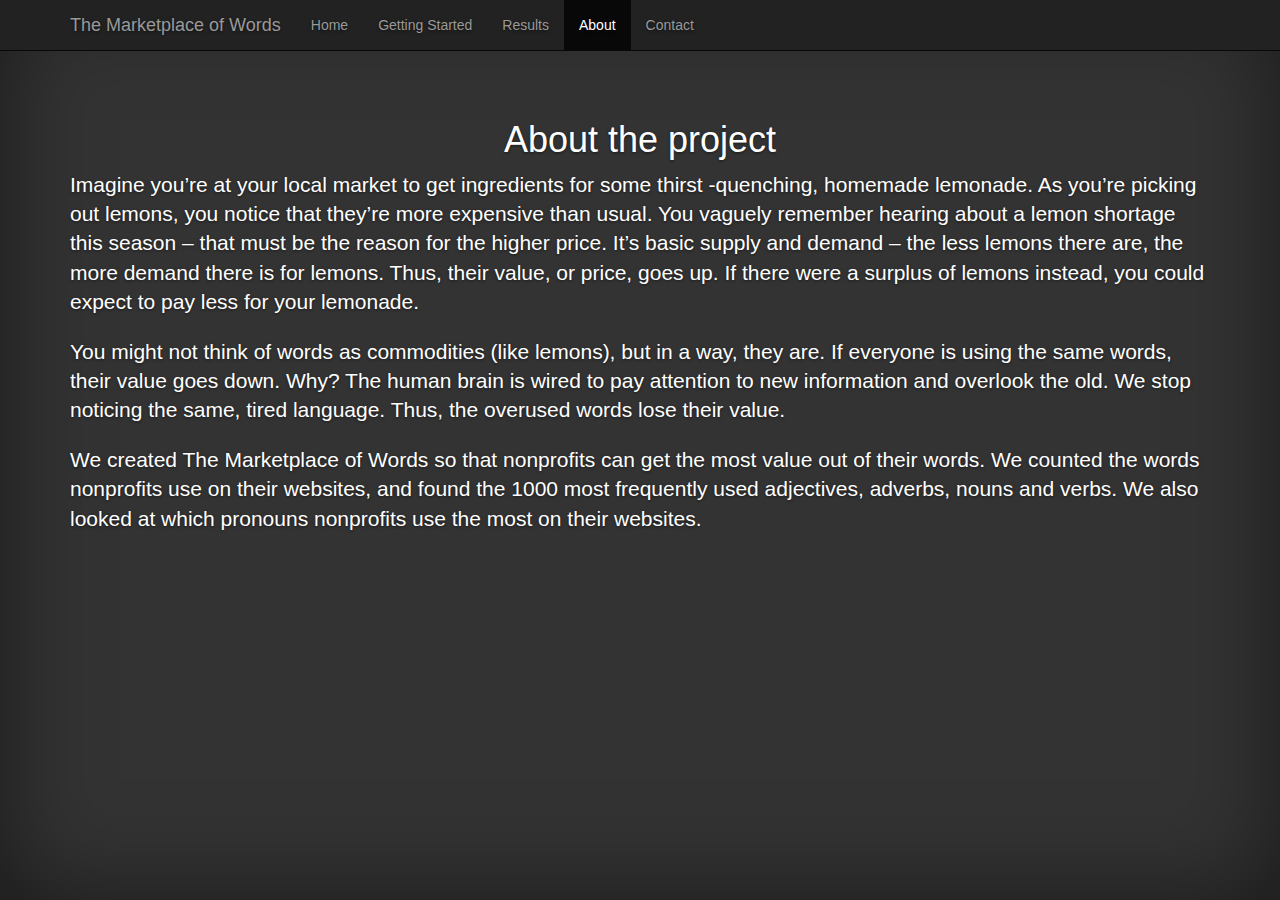
==== commit ae690c8d: "Add Getting started page" ====
--- a/about-project.html
+++ b/about-project.html
@@ -38,6 +38,8 @@
                 <ul class="nav navbar-nav">
                     <li><a href="index.html">Home</a>
                     </li>
+                    <li><a href="getting_started.html">Getting Started</a></li>
+                    <li><a href="results.html">Results</a>
                     <li class="active"><a href="about-project.html">About</a>
                     </li>
                     <li><a href="#contact">Contact</a>
@@ -51,13 +53,13 @@
     <div id="main">
       <div class="container">
         <h1>About the project</h1>
-        <p class="lead">
+        <p class="lead text-left">
           Imagine you’re at your local market to get ingredients for some thirst -quenching, homemade lemonade. As you’re picking out lemons, you notice that they’re more expensive than usual. You vaguely remember hearing about a lemon shortage this season – that must be the reason for the higher price. It’s basic supply and demand – the less lemons there are, the more demand there is for lemons. Thus, their value, or price, goes up. If there were a surplus of lemons instead, you could expect to pay less for your lemonade.
         </p>
-        <p class="lead">
+        <p class="lead text-left">
           You might not think of words as commodities (like lemons), but in a way, they are. If everyone is using the same words, their value goes down. Why? The human brain is wired to pay attention to new information and overlook the old. We stop noticing the same, tired language. Thus, the overused words lose their value.
         </p>
-        <p class="lead">
+        <p class="lead text-left">
           We created The Marketplace of Words so that nonprofits can get the most value out of their words. We counted the words nonprofits use on their websites, and found the 1000 most frequently used adjectives, adverbs, nouns and verbs. We also looked at which pronouns nonprofits use the most on their websites.
         </p>
       </div>
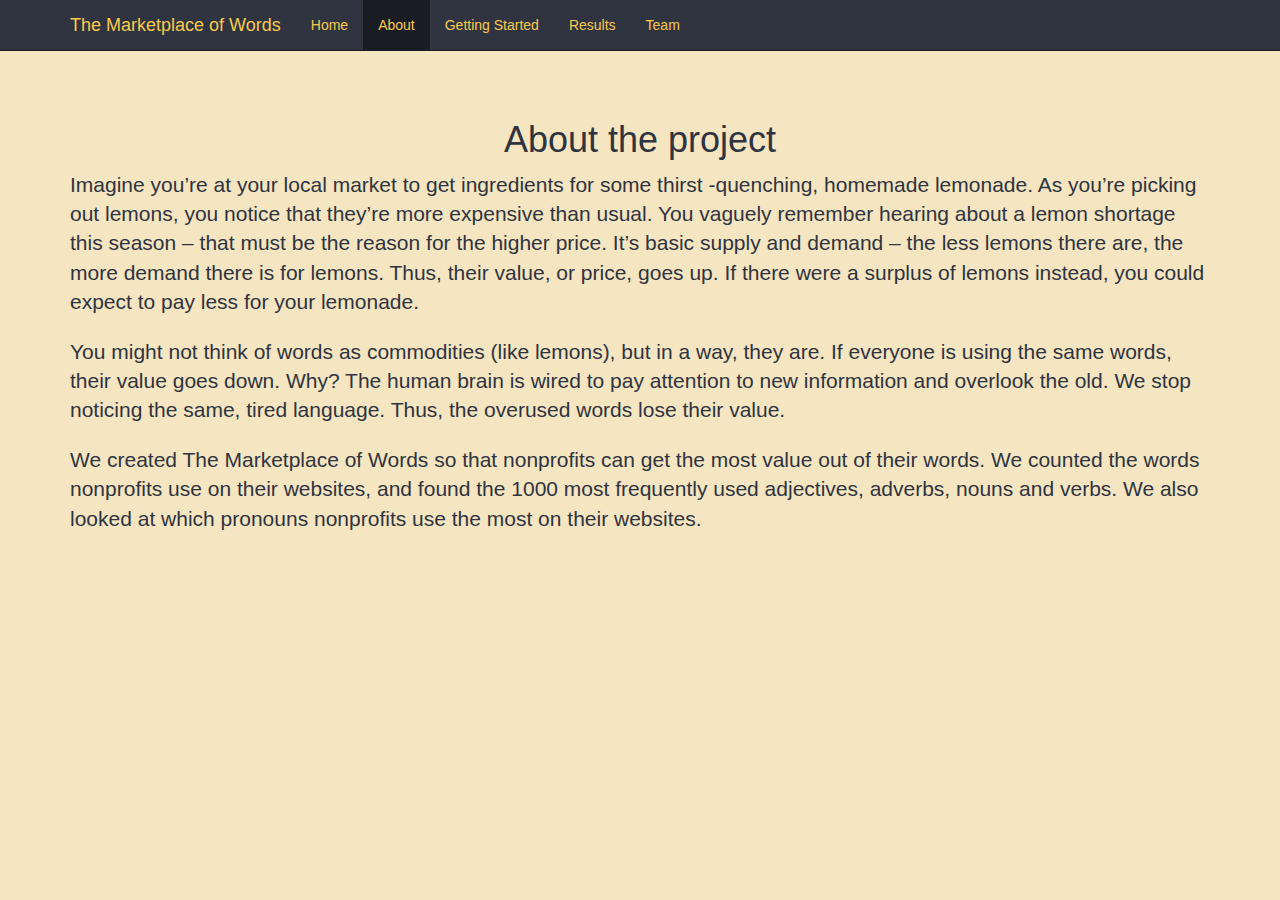
==== commit 72a2b08d: "Add team page and change css" ====
--- a/about-project.html
+++ b/about-project.html
@@ -38,11 +38,11 @@
                 <ul class="nav navbar-nav">
                     <li><a href="index.html">Home</a>
                     </li>
+                    <li class="active"><a href="about-project.html">About</a>
+                    </li>
                     <li><a href="getting_started.html">Getting Started</a></li>
                     <li><a href="results.html">Results</a>
-                    <li class="active"><a href="about-project.html">About</a>
-                    </li>
-                    <li><a href="#contact">Contact</a>
+                    <li><a href="team.html">Team</a>
                     </li>
                 </ul>
             </div>
--- a/assets/css/main.css
+++ b/assets/css/main.css
@@ -269,8 +269,8 @@
   font-family: "Helvetica Neue", Helvetica, Arial, sans-serif;
   font-size: 14px;
   line-height: 1.42857143;
-  color: #333333;
-  background-color: #ffffff;
+  color: #2f3440;
+  background-color: #f5e5c0;
 }
 input,
 button,
@@ -281,12 +281,12 @@
   line-height: inherit;
 }
 a {
-  color: #428bca;
+  color: #ea6045;
   text-decoration: none;
 }
 a:hover,
 a:focus {
-  color: #2a6496;
+  color: #cc3517;
   text-decoration: underline;
 }
 a:focus {
@@ -315,7 +315,7 @@
 .img-thumbnail {
   padding: 4px;
   line-height: 1.42857143;
-  background-color: #ffffff;
+  background-color: #f5e5c0;
   border: 1px solid #dddddd;
   border-radius: 4px;
   -webkit-transition: all 0.2s ease-in-out;
@@ -331,7 +331,7 @@
   margin-top: 20px;
   margin-bottom: 20px;
   border: 0;
-  border-top: 1px solid #eeeeee;
+  border-top: 1px solid #f5e5c0;
 }
 .sr-only {
   position: absolute;
@@ -495,10 +495,10 @@
   color: #999999;
 }
 .text-primary {
-  color: #428bca;
+  color: #ea6045;
 }
 a.text-primary:hover {
-  color: #3071a9;
+  color: #e23a1a;
 }
 .text-success {
   color: #3c763d;
@@ -526,10 +526,10 @@
 }
 .bg-primary {
   color: #fff;
-  background-color: #428bca;
+  background-color: #ea6045;
 }
 a.bg-primary:hover {
-  background-color: #3071a9;
+  background-color: #e23a1a;
 }
 .bg-success {
   background-color: #dff0d8;
@@ -1431,7 +1431,7 @@
   border-top: 2px solid #dddddd;
 }
 .table .table {
-  background-color: #ffffff;
+  background-color: #f5e5c0;
 }
 .table-condensed > thead > tr > th,
 .table-condensed > tbody > tr > th,
@@ -1917,7 +1917,7 @@
   display: block;
   margin-top: 5px;
   margin-bottom: 10px;
-  color: #737373;
+  color: #65708a;
 }
 @media (min-width: 768px) {
   .form-inline .form-group {
@@ -2074,8 +2074,8 @@
 }
 .btn-primary {
   color: #ffffff;
-  background-color: #428bca;
-  border-color: #357ebd;
+  background-color: #ea6045;
+  border-color: #e74c2e;
 }
 .btn-primary:hover,
 .btn-primary:focus,
@@ -2083,8 +2083,8 @@
 .btn-primary.active,
 .open .dropdown-toggle.btn-primary {
   color: #ffffff;
-  background-color: #3276b1;
-  border-color: #285e8e;
+  background-color: #e64120;
+  border-color: #c23216;
 }
 .btn-primary:active,
 .btn-primary.active,
@@ -2106,11 +2106,11 @@
 .btn-primary.disabled.active,
 .btn-primary[disabled].active,
 fieldset[disabled] .btn-primary.active {
-  background-color: #428bca;
-  border-color: #357ebd;
+  background-color: #ea6045;
+  border-color: #e74c2e;
 }
 .btn-primary .badge {
-  color: #428bca;
+  color: #ea6045;
   background-color: #ffffff;
 }
 .btn-success {
@@ -2278,7 +2278,7 @@
   background-color: #ffffff;
 }
 .btn-link {
-  color: #428bca;
+  color: #ea6045;
   font-weight: normal;
   cursor: pointer;
   border-radius: 0;
@@ -2299,7 +2299,7 @@
 }
 .btn-link:hover,
 .btn-link:focus {
-  color: #2a6496;
+  color: #cc3517;
   text-decoration: underline;
   background-color: transparent;
 }
@@ -3010,7 +3010,7 @@
   margin: 2px 0 0;
   list-style: none;
   font-size: 14px;
-  background-color: #ffffff;
+  background-color: #2f3440;
   border: 1px solid #cccccc;
   border: 1px solid rgba(0, 0, 0, 0.15);
   border-radius: 4px;
@@ -3034,14 +3034,14 @@
   clear: both;
   font-weight: normal;
   line-height: 1.42857143;
-  color: #333333;
+  color: #f8ca4d;
   white-space: nowrap;
 }
 .dropdown-menu > li > a:hover,
 .dropdown-menu > li > a:focus {
   text-decoration: none;
-  color: #262626;
-  background-color: #f5f5f5;
+  color: #ffffff;
+  background-color: #ea6045;
 }
 .dropdown-menu > .active > a,
 .dropdown-menu > .active > a:hover,
@@ -3049,7 +3049,7 @@
   color: #ffffff;
   text-decoration: none;
   outline: 0;
-  background-color: #428bca;
+  background-color: #ea6045;
 }
 .dropdown-menu > .disabled > a,
 .dropdown-menu > .disabled > a:hover,
@@ -3471,7 +3471,7 @@
 .nav .open > a:hover,
 .nav .open > a:focus {
   background-color: #eeeeee;
-  border-color: #428bca;
+  border-color: #ea6045;
 }
 .nav .nav-divider {
   height: 1px;
@@ -3502,7 +3502,7 @@
 .nav-tabs > li.active > a:hover,
 .nav-tabs > li.active > a:focus {
   color: #555555;
-  background-color: #ffffff;
+  background-color: #f5e5c0;
   border: 1px solid #dddddd;
   border-bottom-color: transparent;
   cursor: default;
@@ -3548,7 +3548,7 @@
   .nav-tabs.nav-justified > .active > a,
   .nav-tabs.nav-justified > .active > a:hover,
   .nav-tabs.nav-justified > .active > a:focus {
-    border-bottom-color: #ffffff;
+    border-bottom-color: #f5e5c0;
   }
 }
 .nav-pills > li {
@@ -3564,7 +3564,7 @@
 .nav-pills > li.active > a:hover,
 .nav-pills > li.active > a:focus {
   color: #ffffff;
-  background-color: #428bca;
+  background-color: #ea6045;
 }
 .nav-stacked > li {
   float: none;
@@ -3616,7 +3616,7 @@
   .nav-tabs-justified > .active > a,
   .nav-tabs-justified > .active > a:hover,
   .nav-tabs-justified > .active > a:focus {
-    border-bottom-color: #ffffff;
+    border-bottom-color: #f5e5c0;
   }
 }
 .tab-content > .tab-pane {
@@ -3929,38 +3929,38 @@
   }
 }
 .navbar-default {
-  background-color: #f8f8f8;
-  border-color: #e7e7e7;
+  background-color: #2f3440;
+  border-color: #21242d;
 }
 .navbar-default .navbar-brand {
-  color: #777777;
+  color: #f8ca4d;
 }
 .navbar-default .navbar-brand:hover,
 .navbar-default .navbar-brand:focus {
-  color: #5e5e5e;
+  color: #f6bb1c;
   background-color: transparent;
 }
 .navbar-default .navbar-text {
-  color: #777777;
+  color: #f8ca4d;
 }
 .navbar-default .navbar-nav > li > a {
-  color: #777777;
+  color: #f8ca4d;
 }
 .navbar-default .navbar-nav > li > a:hover,
 .navbar-default .navbar-nav > li > a:focus {
-  color: #333333;
+  color: #fce7af;
   background-color: transparent;
 }
 .navbar-default .navbar-nav > .active > a,
 .navbar-default .navbar-nav > .active > a:hover,
 .navbar-default .navbar-nav > .active > a:focus {
-  color: #555555;
-  background-color: #e7e7e7;
+  color: #f8ca4d;
+  background-color: #21242d;
 }
 .navbar-default .navbar-nav > .disabled > a,
 .navbar-default .navbar-nav > .disabled > a:hover,
 .navbar-default .navbar-nav > .disabled > a:focus {
-  color: #cccccc;
+  color: #cab57b;
   background-color: transparent;
 }
 .navbar-default .navbar-toggle {
@@ -3975,75 +3975,75 @@
 }
 .navbar-default .navbar-collapse,
 .navbar-default .navbar-form {
-  border-color: #e7e7e7;
+  border-color: #21242d;
 }
 .navbar-default .navbar-nav > .open > a,
 .navbar-default .navbar-nav > .open > a:hover,
 .navbar-default .navbar-nav > .open > a:focus {
-  background-color: #e7e7e7;
-  color: #555555;
+  background-color: #21242d;
+  color: #f8ca4d;
 }
 @media (max-width: 767px) {
   .navbar-default .navbar-nav .open .dropdown-menu > li > a {
-    color: #777777;
+    color: #f8ca4d;
   }
   .navbar-default .navbar-nav .open .dropdown-menu > li > a:hover,
   .navbar-default .navbar-nav .open .dropdown-menu > li > a:focus {
-    color: #333333;
+    color: #fce7af;
     background-color: transparent;
   }
   .navbar-default .navbar-nav .open .dropdown-menu > .active > a,
   .navbar-default .navbar-nav .open .dropdown-menu > .active > a:hover,
   .navbar-default .navbar-nav .open .dropdown-menu > .active > a:focus {
-    color: #555555;
-    background-color: #e7e7e7;
+    color: #f8ca4d;
+    background-color: #21242d;
   }
   .navbar-default .navbar-nav .open .dropdown-menu > .disabled > a,
   .navbar-default .navbar-nav .open .dropdown-menu > .disabled > a:hover,
   .navbar-default .navbar-nav .open .dropdown-menu > .disabled > a:focus {
-    color: #cccccc;
+    color: #cab57b;
     background-color: transparent;
   }
 }
 .navbar-default .navbar-link {
-  color: #777777;
+  color: #f8ca4d;
 }
 .navbar-default .navbar-link:hover {
-  color: #333333;
+  color: #fce7af;
 }
 .navbar-inverse {
-  background-color: #222222;
-  border-color: #080808;
+  background-color: #2f3440;
+  border-color: #191c23;
 }
 .navbar-inverse .navbar-brand {
-  color: #999999;
+  color: #f8ca4d;
 }
 .navbar-inverse .navbar-brand:hover,
 .navbar-inverse .navbar-brand:focus {
-  color: #ffffff;
+  color: #fce7af;
   background-color: transparent;
 }
 .navbar-inverse .navbar-text {
-  color: #999999;
+  color: #f8ca4d;
 }
 .navbar-inverse .navbar-nav > li > a {
-  color: #999999;
+  color: #f8ca4d;
 }
 .navbar-inverse .navbar-nav > li > a:hover,
 .navbar-inverse .navbar-nav > li > a:focus {
-  color: #ffffff;
+  color: #fce7af;
   background-color: transparent;
 }
 .navbar-inverse .navbar-nav > .active > a,
 .navbar-inverse .navbar-nav > .active > a:hover,
 .navbar-inverse .navbar-nav > .active > a:focus {
-  color: #ffffff;
-  background-color: #080808;
+  color: #f8ca4d;
+  background-color: #191c23;
 }
 .navbar-inverse .navbar-nav > .disabled > a,
 .navbar-inverse .navbar-nav > .disabled > a:hover,
 .navbar-inverse .navbar-nav > .disabled > a:focus {
-  color: #444444;
+  color: #cab57b;
   background-color: transparent;
 }
 .navbar-inverse .navbar-toggle {
@@ -4058,47 +4058,47 @@
 }
 .navbar-inverse .navbar-collapse,
 .navbar-inverse .navbar-form {
-  border-color: #101010;
+  border-color: #20232b;
 }
 .navbar-inverse .navbar-nav > .open > a,
 .navbar-inverse .navbar-nav > .open > a:hover,
 .navbar-inverse .navbar-nav > .open > a:focus {
-  background-color: #080808;
-  color: #ffffff;
+  background-color: #191c23;
+  color: #f8ca4d;
 }
 @media (max-width: 767px) {
   .navbar-inverse .navbar-nav .open .dropdown-menu > .dropdown-header {
-    border-color: #080808;
+    border-color: #191c23;
   }
   .navbar-inverse .navbar-nav .open .dropdown-menu .divider {
-    background-color: #080808;
+    background-color: #191c23;
   }
   .navbar-inverse .navbar-nav .open .dropdown-menu > li > a {
-    color: #999999;
+    color: #f8ca4d;
   }
   .navbar-inverse .navbar-nav .open .dropdown-menu > li > a:hover,
   .navbar-inverse .navbar-nav .open .dropdown-menu > li > a:focus {
-    color: #ffffff;
+    color: #fce7af;
     background-color: transparent;
   }
   .navbar-inverse .navbar-nav .open .dropdown-menu > .active > a,
   .navbar-inverse .navbar-nav .open .dropdown-menu > .active > a:hover,
   .navbar-inverse .navbar-nav .open .dropdown-menu > .active > a:focus {
-    color: #ffffff;
-    background-color: #080808;
+    color: #f8ca4d;
+    background-color: #191c23;
   }
   .navbar-inverse .navbar-nav .open .dropdown-menu > .disabled > a,
   .navbar-inverse .navbar-nav .open .dropdown-menu > .disabled > a:hover,
   .navbar-inverse .navbar-nav .open .dropdown-menu > .disabled > a:focus {
-    color: #444444;
+    color: #cab57b;
     background-color: transparent;
   }
 }
 .navbar-inverse .navbar-link {
-  color: #999999;
+  color: #f8ca4d;
 }
 .navbar-inverse .navbar-link:hover {
-  color: #ffffff;
+  color: #fce7af;
 }
 .breadcrumb {
   padding: 8px 15px;
@@ -4134,7 +4134,7 @@
   padding: 6px 12px;
   line-height: 1.42857143;
   text-decoration: none;
-  color: #428bca;
+  color: #ea6045;
   background-color: #ffffff;
   border: 1px solid #dddddd;
   margin-left: -1px;
@@ -4154,7 +4154,7 @@
 .pagination > li > span:hover,
 .pagination > li > a:focus,
 .pagination > li > span:focus {
-  color: #2a6496;
+  color: #cc3517;
   background-color: #eeeeee;
   border-color: #dddddd;
 }
@@ -4166,8 +4166,8 @@
 .pagination > .active > span:focus {
   z-index: 2;
   color: #ffffff;
-  background-color: #428bca;
-  border-color: #428bca;
+  background-color: #ea6045;
+  border-color: #ea6045;
   cursor: default;
 }
 .pagination > .disabled > span,
@@ -4282,11 +4282,11 @@
   background-color: #808080;
 }
 .label-primary {
-  background-color: #428bca;
+  background-color: #ea6045;
 }
 .label-primary[href]:hover,
 .label-primary[href]:focus {
-  background-color: #3071a9;
+  background-color: #e23a1a;
 }
 .label-success {
   background-color: #5cb85c;
@@ -4349,7 +4349,7 @@
 }
 a.list-group-item.active > .badge,
 .nav-pills > .active > a > .badge {
-  color: #428bca;
+  color: #ea6045;
   background-color: #ffffff;
 }
 .nav-pills > li > a > .badge {
@@ -4359,7 +4359,7 @@
   padding: 30px;
   margin-bottom: 30px;
   color: inherit;
-  background-color: #eeeeee;
+  background-color: #f5e5c0;
 }
 .jumbotron h1,
 .jumbotron .h1 {
@@ -4395,7 +4395,7 @@
   padding: 4px;
   margin-bottom: 20px;
   line-height: 1.42857143;
-  background-color: #ffffff;
+  background-color: #f5e5c0;
   border: 1px solid #dddddd;
   border-radius: 4px;
   -webkit-transition: all 0.2s ease-in-out;
@@ -4409,11 +4409,11 @@
 a.thumbnail:hover,
 a.thumbnail:focus,
 a.thumbnail.active {
-  border-color: #428bca;
+  border-color: #ea6045;
 }
 .thumbnail .caption {
   padding: 9px;
-  color: #333333;
+  color: #2f3440;
 }
 .alert {
   padding: 15px;
@@ -4521,7 +4521,7 @@
   line-height: 20px;
   color: #ffffff;
   text-align: center;
-  background-color: #428bca;
+  background-color: #ea6045;
   -webkit-box-shadow: inset 0 -1px 0 rgba(0, 0, 0, 0.15);
   box-shadow: inset 0 -1px 0 rgba(0, 0, 0, 0.15);
   -webkit-transition: width 0.6s ease;
@@ -4635,8 +4635,8 @@
 a.list-group-item.active:focus {
   z-index: 2;
   color: #ffffff;
-  background-color: #428bca;
-  border-color: #428bca;
+  background-color: #ea6045;
+  border-color: #ea6045;
 }
 a.list-group-item.active .list-group-item-heading,
 a.list-group-item.active:hover .list-group-item-heading,
@@ -4646,7 +4646,7 @@
 a.list-group-item.active .list-group-item-text,
 a.list-group-item.active:hover .list-group-item-text,
 a.list-group-item.active:focus .list-group-item-text {
-  color: #e1edf7;
+  color: #fffdfc;
 }
 .list-group-item-success {
   color: #3c763d;
@@ -4956,18 +4956,18 @@
   border-bottom-color: #dddddd;
 }
 .panel-primary {
-  border-color: #428bca;
+  border-color: #ea6045;
 }
 .panel-primary > .panel-heading {
   color: #ffffff;
-  background-color: #428bca;
-  border-color: #428bca;
+  background-color: #ea6045;
+  border-color: #ea6045;
 }
 .panel-primary > .panel-heading + .panel-collapse .panel-body {
-  border-top-color: #428bca;
+  border-top-color: #ea6045;
 }
 .panel-primary > .panel-footer + .panel-collapse .panel-body {
-  border-bottom-color: #428bca;
+  border-bottom-color: #ea6045;
 }
 .panel-success {
   border-color: #d6e9c6;
@@ -5029,8 +5029,8 @@
   min-height: 20px;
   padding: 19px;
   margin-bottom: 20px;
-  background-color: #f5f5f5;
-  border: 1px solid #e3e3e3;
+  background-color: #3f5666;
+  border: 1px solid #314350;
   border-radius: 4px;
   -webkit-box-shadow: inset 0 1px 1px rgba(0, 0, 0, 0.05);
   box-shadow: inset 0 1px 1px rgba(0, 0, 0, 0.05);
@@ -5776,13 +5776,9 @@
 html,
 body {
   height: 100%;
-  background-color: #333;
 }
 body {
-  color: #fff;
   text-align: center;
-  text-shadow: 0 1px 3px rgba(0, 0, 0, 0.5);
-  box-shadow: inset 0 0 100px rgba(0, 0, 0, 0.5);
 }
 .site-wrapper {
   display: table;
@@ -5815,17 +5811,11 @@
   padding-right: 0;
   font-size: 16px;
   font-weight: bold;
-  color: rgba(255, 255, 255, 0.75);
   border-bottom: 2px solid transparent;
 }
 .masthead-nav li a:focus,
 .masthead-nav li a:hover {
   background-color: transparent;
-  border-bottom-color: rgba(255, 255, 255, 0.25);
-}
-.masthead-nav li.active a {
-  color: #fff;
-  border-bottom-color: #fff;
 }
 @media (min-width: 768px) {
   .masthead {
@@ -5860,4 +5850,11 @@
 }
 div#main {
   padding-top: 100px;
-}
+  padding-bottom: 100px;
+}
+div.team-row {
+  margin-top: 50px;
+}
+th.dynatable-head a {
+  color: #ea6045;
+}
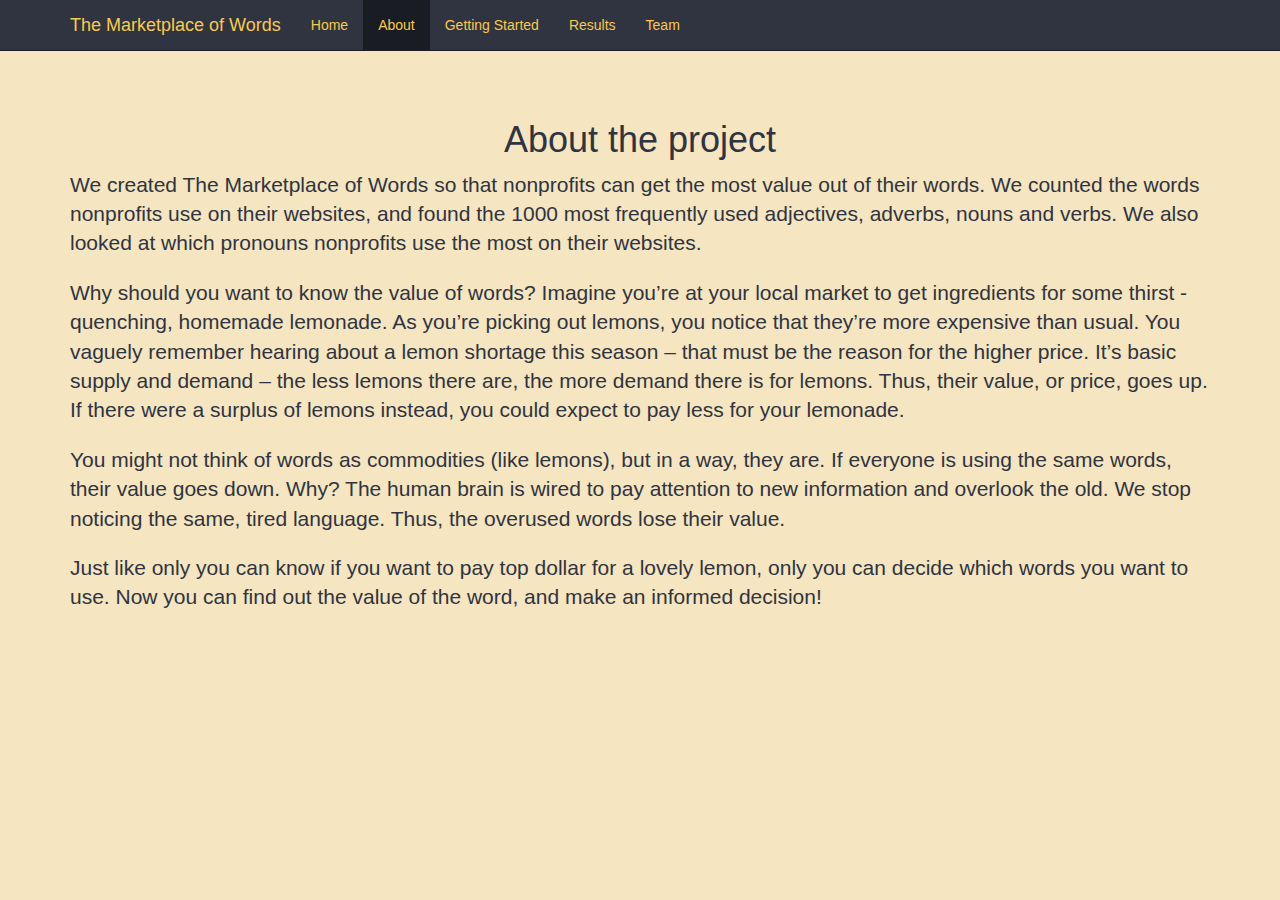
==== commit 67f7b969: "Update About Project page with new text." ====
--- a/about-project.html
+++ b/about-project.html
@@ -32,7 +32,7 @@
                     <span class="icon-bar"></span>
                     <span class="icon-bar"></span>
                 </button>
-                <a class="navbar-brand" href="#">The Marketplace of Words</a>
+                <span class="navbar-brand">The Marketplace of Words</a>
             </div>
             <div class="collapse navbar-collapse">
                 <ul class="nav navbar-nav">
@@ -54,14 +54,17 @@
       <div class="container">
         <h1>About the project</h1>
         <p class="lead text-left">
-          Imagine you’re at your local market to get ingredients for some thirst -quenching, homemade lemonade. As you’re picking out lemons, you notice that they’re more expensive than usual. You vaguely remember hearing about a lemon shortage this season – that must be the reason for the higher price. It’s basic supply and demand – the less lemons there are, the more demand there is for lemons. Thus, their value, or price, goes up. If there were a surplus of lemons instead, you could expect to pay less for your lemonade.
+					We created The Marketplace of Words so that nonprofits can get the most value out of their words. We counted the words nonprofits use on their websites, and found the 1000 most frequently used adjectives, adverbs, nouns and verbs. We also looked at which pronouns nonprofits use the most on their websites.
+        </p>
+        <p class="lead text-left">
+					Why should you want to know the value of words? Imagine you’re at your local market to get ingredients for some thirst -quenching, homemade lemonade. As you’re picking out lemons, you notice that they’re more expensive than usual. You vaguely remember hearing about a lemon shortage this season – that must be the reason for the higher price. It’s basic supply and demand – the less lemons there are, the more demand there is for lemons. Thus, their value, or price, goes up. If there were a surplus of lemons instead, you could expect to pay less for your lemonade.
         </p>
         <p class="lead text-left">
           You might not think of words as commodities (like lemons), but in a way, they are. If everyone is using the same words, their value goes down. Why? The human brain is wired to pay attention to new information and overlook the old. We stop noticing the same, tired language. Thus, the overused words lose their value.
         </p>
-        <p class="lead text-left">
-          We created The Marketplace of Words so that nonprofits can get the most value out of their words. We counted the words nonprofits use on their websites, and found the 1000 most frequently used adjectives, adverbs, nouns and verbs. We also looked at which pronouns nonprofits use the most on their websites.
-        </p>
+				<p class="lead text-left">
+					Just like only you can know if you want to pay top dollar for a lovely lemon, only you can decide which words you want to use. Now you can find out the value of the word, and make an informed decision!
+				</p>
       </div>
     </div>
     <!-- /.container -->
@@ -78,4 +81,4 @@
 
 </body>
 
-</html>+</html>
--- a/assets/css/main.css
+++ b/assets/css/main.css
@@ -5785,6 +5785,27 @@
   width: 100%;
   min-height: 100%;
 }
+
+.image-bg {
+  background: webkit-linear-gradient(rgba(0,0,0,0.7),rgba(0,0,0,0.7)), url("/assets/images/FarmersMarket.jpg");
+  background: linear-gradient(rgba(0,0,0,0.7),rgba(0,0,0,0.7)), url("/assets/images/FarmersMarket.jpg");
+  background-repeat:no-repeat;
+  background-position:center;
+  background-size: cover;
+}
+
+div.image-bg {
+  color: #FFF;
+}
+
+div.image-bg h1 {
+  text-shadow: 4px 4px #3d3d3d;
+}
+
+div.image-bg h3 {
+  text-shadow: 2px 2px #3d3d3d;
+}
+
 .site-wrapper-inner {
   display: table-cell;
   vertical-align: top;
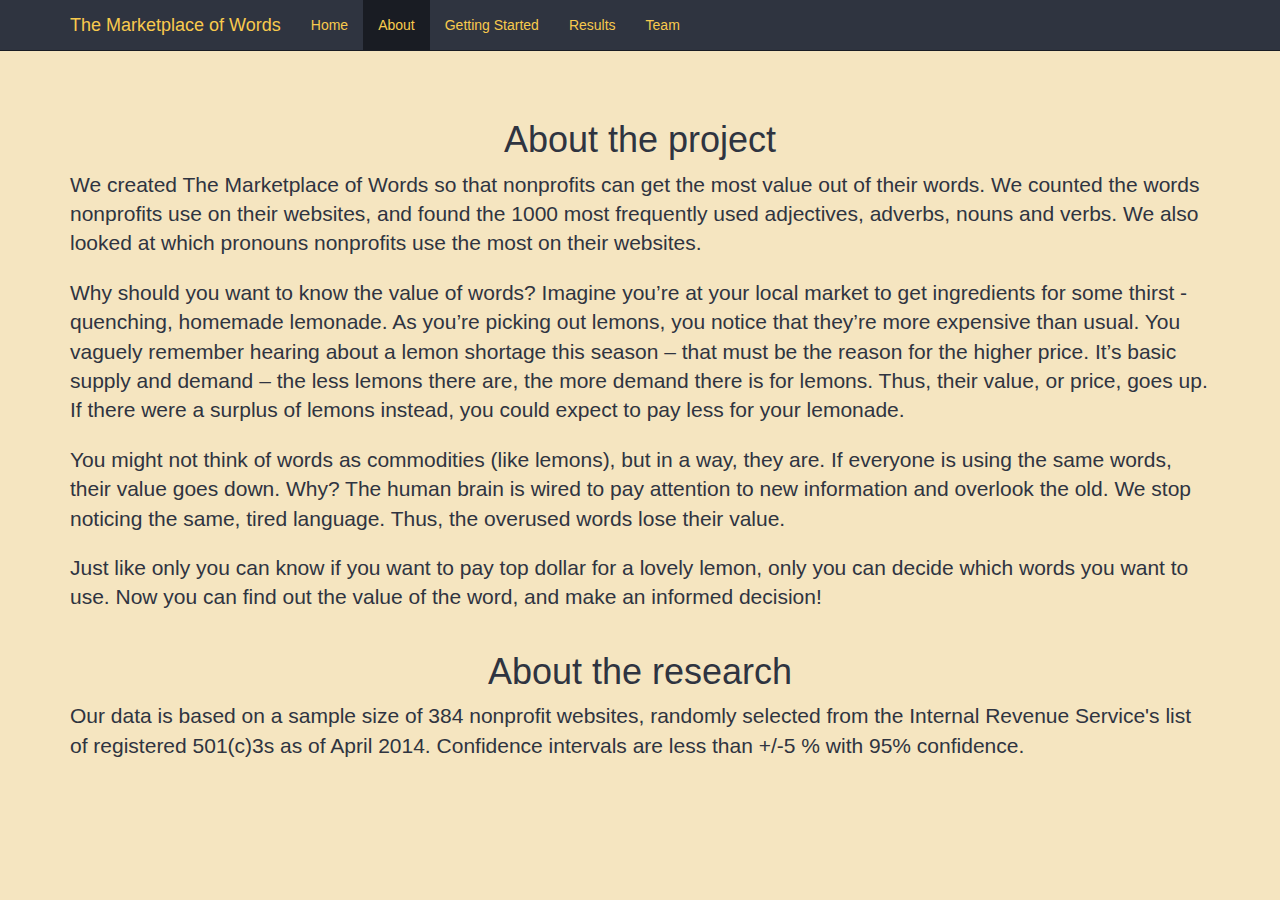
==== commit 5a5967ae: "About Project: Add paragraph about research" ====
--- a/about-project.html
+++ b/about-project.html
@@ -66,6 +66,12 @@
 					Just like only you can know if you want to pay top dollar for a lovely lemon, only you can decide which words you want to use. Now you can find out the value of the word, and make an informed decision!
 				</p>
       </div>
+      <div class="container">
+        <h1>About the research</h1>
+        <p class="lead text-left">
+        Our data is based on a sample size of 384 nonprofit websites, randomly selected from the Internal Revenue Service's list of registered 501(c)3s as of April 2014. Confidence intervals are less than +/-5 % with 95% confidence.
+        </p>
+      </div>
     </div>
     <!-- /.container -->
 
--- a/assets/css/main.css
+++ b/assets/css/main.css
@@ -5787,8 +5787,7 @@
 }
 
 .image-bg {
-  background: webkit-linear-gradient(rgba(0,0,0,0.7),rgba(0,0,0,0.7)), url("/assets/images/FarmersMarket.jpg");
-  background: linear-gradient(rgba(0,0,0,0.7),rgba(0,0,0,0.7)), url("/assets/images/FarmersMarket.jpg");
+  background-image: url("/assets/images/FarmersMarket.jpg");
   background-repeat:no-repeat;
   background-position:center;
   background-size: cover;
@@ -5838,6 +5837,10 @@
 .masthead-nav li a:hover {
   background-color: transparent;
 }
+
+h1.cover-heading, h3.cover-subheading {
+  margin-top: 10px;
+}
 @media (min-width: 768px) {
   .masthead {
     position: fixed;
@@ -5860,6 +5863,10 @@
   }
   .site-wrapper-inner {
     vertical-align: middle;
+  }
+
+  p {
+    font-size: 16px;
   }
 }
 @media (min-width: 992px) {
@@ -5879,3 +5886,7 @@
 th.dynatable-head a {
   color: #ea6045;
 }
+
+.navbar-inverse .navbar-brand:hover, .navbar-inverse .navbar-brand:focus {
+  color: #f8ca4d;
+}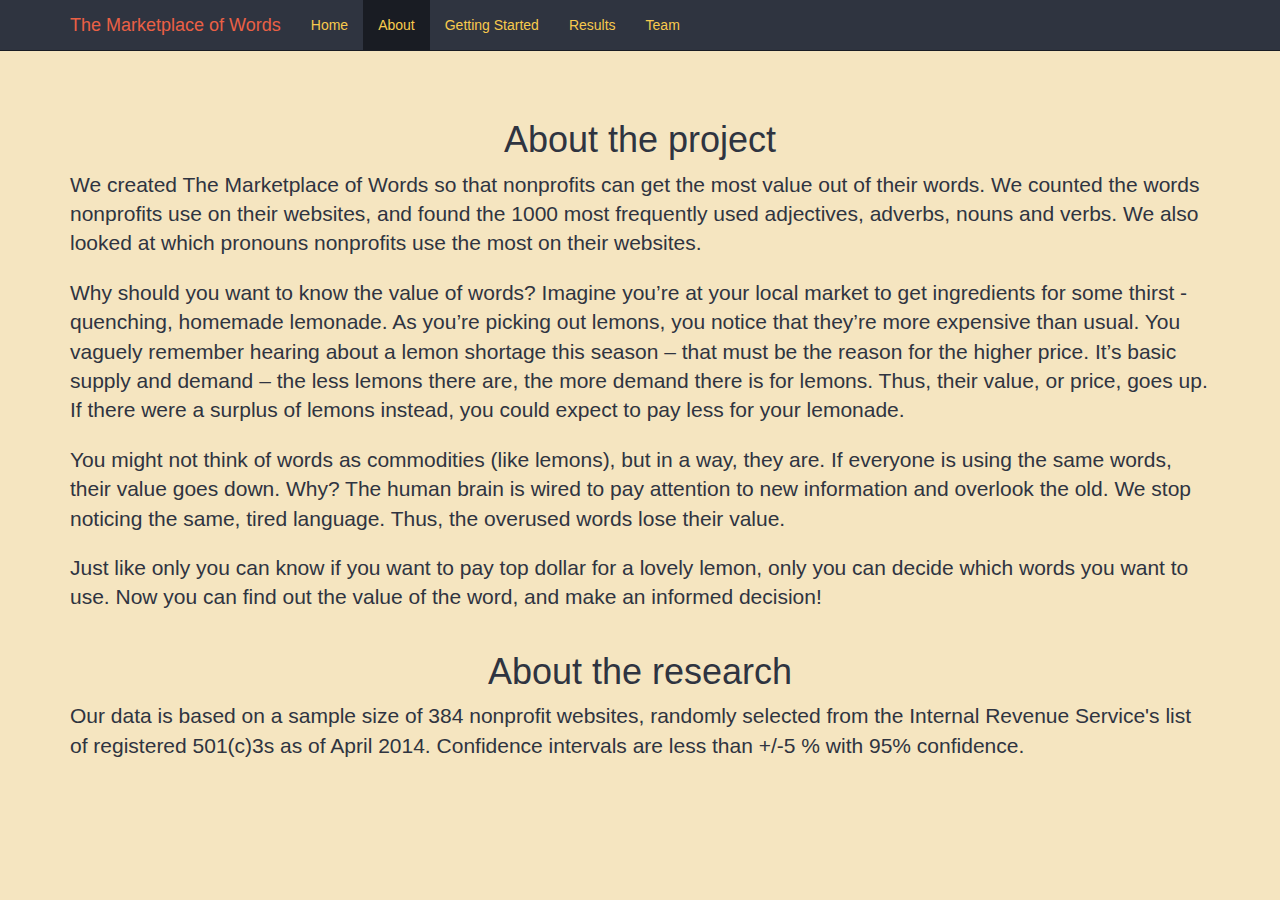
==== commit 30764bde: "Marketplace of Words Button" ====
--- a/about-project.html
+++ b/about-project.html
@@ -19,6 +19,16 @@
       <script src="https://oss.maxcdn.com/libs/html5shiv/3.7.0/html5shiv.js"></script>
       <script src="https://oss.maxcdn.com/libs/respond.js/1.3.0/respond.min.js"></script>
     <![endif]-->
+    <script>
+      (function(i,s,o,g,r,a,m){i['GoogleAnalyticsObject']=r;i[r]=i[r]||function(){
+      (i[r].q=i[r].q||[]).push(arguments)},i[r].l=1*new Date();a=s.createElement(o),
+      m=s.getElementsByTagName(o)[0];a.async=1;a.src=g;m.parentNode.insertBefore(a,m)
+      })(window,document,'script','//www.google-analytics.com/analytics.js','ga');
+
+      ga('create', 'UA-53338718-1', 'auto');
+      ga('send', 'pageview');
+
+    </script>
 </head>
 
 <body>
@@ -32,7 +42,7 @@
                     <span class="icon-bar"></span>
                     <span class="icon-bar"></span>
                 </button>
-                <span class="navbar-brand">The Marketplace of Words</a>
+                <span class="navbar-brand"><a href="index.html">The Marketplace of Words</a>
             </div>
             <div class="collapse navbar-collapse">
                 <ul class="nav navbar-nav">
--- a/assets/css/main.css
+++ b/assets/css/main.css
@@ -2032,18 +2032,18 @@
   box-shadow: none;
 }
 .btn-default {
-  color: #333333;
-  background-color: #ffffff;
-  border-color: #cccccc;
+  color: #f5e5c0;
+  background-color: #ea6045;
+  border-color: #ea6045;
 }
 .btn-default:hover,
 .btn-default:focus,
 .btn-default:active,
 .btn-default.active,
 .open .dropdown-toggle.btn-default {
-  color: #333333;
-  background-color: #ebebeb;
-  border-color: #adadad;
+  color: #f5e5c0;
+  background-color: #EC4321;
+  border-color: #EC4321;
 }
 .btn-default:active,
 .btn-default.active,
@@ -2312,10 +2312,12 @@
 }
 .btn-lg,
 .btn-group-lg > .btn {
-  padding: 10px 16px;
-  font-size: 18px;
+  padding: 6px 16px;
+  font-size: 16px;
   line-height: 1.33;
   border-radius: 6px;
+  margin-left: 10px;
+  margin-right: 10px;
 }
 .btn-sm,
 .btn-group-sm > .btn {
@@ -5783,14 +5785,16 @@
 .site-wrapper {
   display: table;
   width: 100%;
-  min-height: 100%;
+  min-height: 70%;
 }
 
 .image-bg {
   background-image: url("/assets/images/FarmersMarket.jpg");
   background-repeat:no-repeat;
   background-position:center;
-  background-size: cover;
+  position: relative;
+  height: 650px;
+  top: 40px;
 }
 
 div.image-bg {
@@ -5822,14 +5826,15 @@
 }
 .masthead-nav li {
   display: inline-block;
+  color: #ea6045;
+  font-size: 14px;
 }
 .masthead-nav li + li {
   margin-left: 20px;
 }
 .masthead-nav li a {
-  padding-left: 0;
-  padding-right: 0;
-  font-size: 16px;
+  padding: 0;
+  font-size: 14px;
   font-weight: bold;
   border-bottom: 2px solid transparent;
 }
@@ -5837,23 +5842,33 @@
 .masthead-nav li a:hover {
   background-color: transparent;
 }
-
-h1.cover-heading, h3.cover-subheading {
+.masthead-nav {
+  border: 2px solid #f5e5c0;
+  background-color: #f5e5c0;
+  padding-top: 0;
+  padding-bottom: 0;
+  padding-left: 5px;
+  padding-right: 5px;
+}
+h1.cover-heading {
   margin-top: 10px;
-}
+  }
 @media (min-width: 768px) {
   .masthead {
     position: fixed;
     top: 0;
   }
-  .mastfoot {
-    position: fixed;
-    bottom: 0;
-  }
+.mastfoot {
+  position: absolute;
+  bottom: 20px;
+}
   .masthead-brand {
     float: left;
   }
   .masthead-nav {
+    left: 100px;
+    top: -20px;
+    position: relative;
     float: right;
   }
   .masthead,
@@ -5871,7 +5886,6 @@
 }
 @media (min-width: 992px) {
   .masthead,
-  .mastfoot,
   .cover-container {
     width: 700px;
   }
@@ -5889,4 +5903,7 @@
 
 .navbar-inverse .navbar-brand:hover, .navbar-inverse .navbar-brand:focus {
   color: #f8ca4d;
-}+}
+.main-buttons {
+  display: inline;
+}
